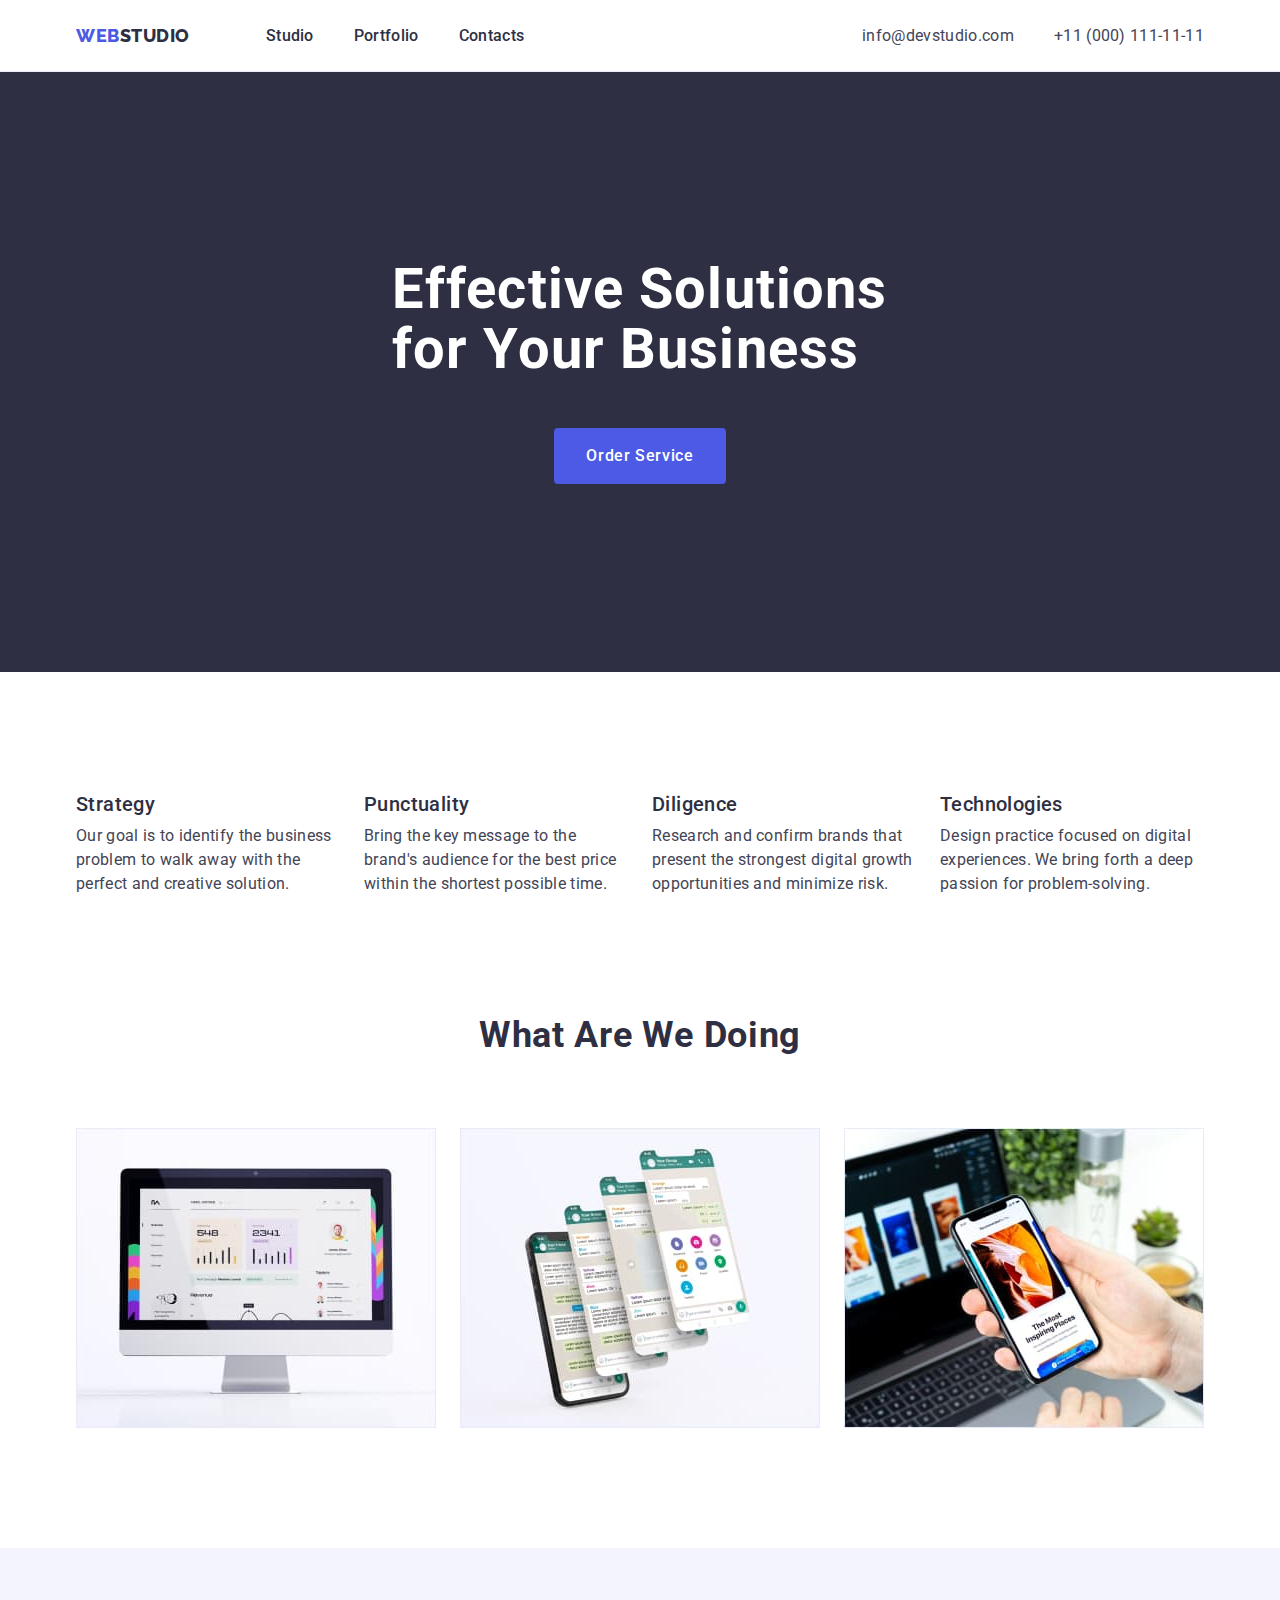
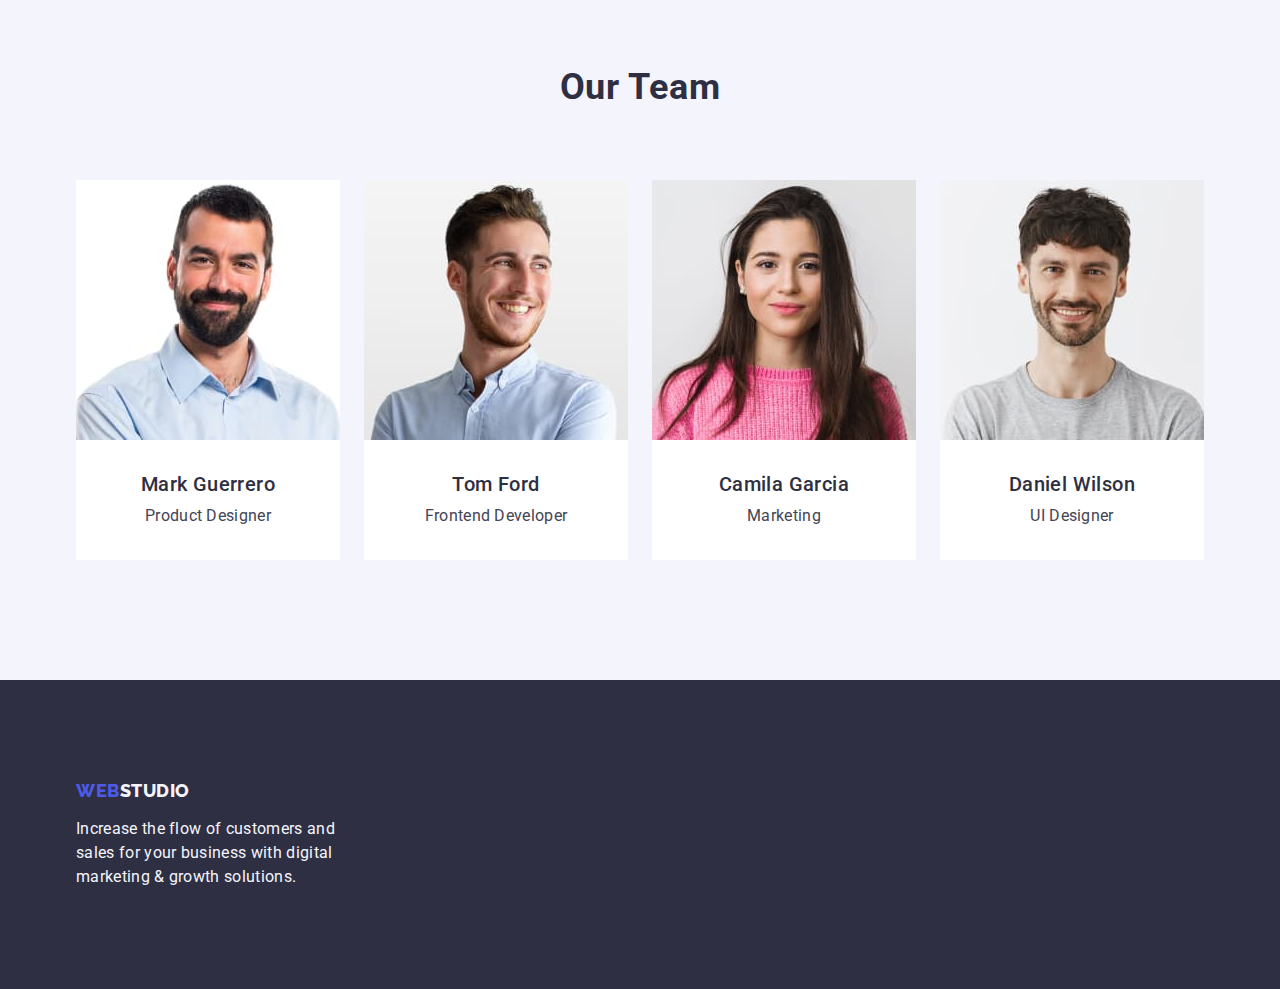
==== index.html @ edec39df "Initial commit" ====
<!DOCTYPE html>
<html lang="en">
  <head>
    <meta charset="UTF-8" />
    <meta http-equiv="X-UA-Compatible" content="IE=edge" />
    <meta name="viewport" content="width=device-width, initial-scale=1.0" />
    <title>Studio</title>
    <link rel="preconnect" href="https://fonts.googleapis.com" />
    <link rel="preconnect" href="https://fonts.gstatic.com" crossorigin />
    <link
      href="https://fonts.googleapis.com/css2?family=Raleway:wght@800&family=Roboto:wght@400;500;700;900&display=swap"
      rel="stylesheet"
    />
    <link
      rel="stylesheet"
      href="https://cdn.jsdelivr.net/npm/modern-normalize@1.1.0/modern-normalize.min.css"
    />
    <link rel="stylesheet" href="./css/styles.css" />
  </head>
  <body>
    <!-- Header-->
    <header class="page-header">
      <div class="container page-header-container">
        <nav class="page-nav">
          <a class="logo-header link" href="./index.html"
            >Web<span class="accent-logo-header">Studio</span></a
          >
          <ul class="menu list">
            <li class="menu-item">
              <a class="menu-link link" href="./index.html">Studio</a>
            </li>
            <li class="menu-item">
              <a class="menu-link link" href="./portfolio.html">Portfolio</a>
            </li>
            <li class="menu-item">
              <a class="menu-link link" href="">Contacts</a>
            </li>
          </ul>
        </nav>
        <address class="contact-us list">
          <ul class="address-list list">
            <li>
              <a class="contact-us-link link" href="mailto:info@devstudio.com">
                info@devstudio.com</a
              >
            </li>
            <li>
              <a class="contact-us-link link" href="tel:+110001111111">
                +11 (000) 111-11-11</a
              >
            </li>
          </ul>
        </address>
      </div>
    </header>
    <main>
      <!--Hero-->
      <section class="hero">
        <div class="container hero-content">
          <h1 class="hero-title">Effective Solutions for Your Business</h1>
          <button class="button-primary" type="button">Order Service</button>
        </div>
      </section>
      <!--Features-->
      <section class="section">
        <div class="container">
          <h2 class="visually-hidden">Features</h2>
          <ul class="features-list list">
            <li class="feature-content">
              <h3 class="subtitle">Strategy</h3>
              <p class="section-description">
                Our goal is to identify the business problem to walk away with
                the perfect and creative solution.
              </p>
            </li>
            <li class="feature-content">
              <h3 class="subtitle">Punctuality</h3>
              <p class="section-description">
                Bring the key message to the brand's audience for the best price
                within the shortest possible time.
              </p>
            </li>
            <li class="feature-content">
              <h3 class="subtitle">Diligence</h3>
              <p class="section-description">
                Research and confirm brands that present the strongest digital
                growth opportunities and minimize risk.
              </p>
            </li>
            <li class="feature-content">
              <h3 class="subtitle">Technologies</h3>
              <p class="section-description">
                Design practice focused on digital experiences. We bring forth a
                deep passion for problem-solving.
              </p>
            </li>
          </ul>
        </div>
      </section>
      <!--What are we doing-->
      <section class="section work">
        <div class="container">
          <h2 class="section-title">What are we doing</h2>
          <ul class="examples-content list">
            <li class="pictures">
              <img
                src="./images/img1.jpg"
                alt="personal computer"
                width="360"
              />
            </li>
            <li class="pictures">
              <img src="./images/img2.jpg" alt="mobile phone" width="360" />
            </li>
            <li class="pictures">
              <img
                src="./images/img3.jpg"
                alt="mobile and laptop"
                width="360"
              />
            </li>
          </ul>
        </div>
      </section>
      <!--Our team-->
      <section class="our-team section">
        <div class="container">
          <h2 class="section-title">Our Team</h2>
          <ul class="employees list">
            <li class="content">
              <img
                src="./images/mark-guerrero.jpg"
                alt="Mark Guerrero"
                width="264"
              />
              <div class="employees-wrapper">
                <h3 class="subtitle name-surname">Mark Guerrero</h3>
                <p class="section-description position">Product Designer</p>
              </div>
            </li>

            <li class="content">
              <img src="./images/tom-ford.jpg" alt="Tom Ford" width="264" />
              <div class="employees-wrapper">
                <h3 class="subtitle name-surname">Tom Ford</h3>
                <p class="section-description position">Frontend Developer</p>
              </div>
            </li>

            <li class="content">
              <img
                src="./images/camila-garcia.jpg"
                alt="Camila Garciao"
                width="264"
              />
              <div class="employees-wrapper">
                <h3 class="subtitle name-surname">Camila Garcia</h3>
                <p class="section-description position">Marketing</p>
              </div>
            </li>

            <li class="content">
              <img
                src="./images/daniel-wilson.jpg"
                alt="Daniel Wilson"
                width="264"
              />
              <div class="employees-wrapper">
                <h3 class="subtitle name-surname">Daniel Wilson</h3>
                <p class="section-description position">UI Designer</p>
              </div>
            </li>
          </ul>
        </div>
      </section>
    </main>

    <!--Footer-->
    <footer class="footer">
      <div class="container">
        <a class="logo-footer link" href="./index.html"
          >Web<span class="accent-logo-footer">Studio</span></a
        >
        <p class="footer-description">
          Increase the flow of customers and sales for your business with
          digital marketing & growth solutions.
        </p>
      </div>
    </footer>
  </body>
</html>
---- css/styles.css ----
:root {
  --primary-font: 'Roboto', sans-serif;
  --secondary-font: 'Raleway', sans-serif;
  --accent-color: #404bbf;

  --primary-text-color: #434455;
  --secondary-text-color: #2e2f42;
  --primary-white-color: #ffffff;
  --secondary-accent-color: #4d5ae5;
  --background-color: #f4f4fd;
  --border-color: #e7e9fc;
}
h1,
h2,
h3,
h4,
p {
  margin-top: 0;
  margin-bottom: 0;
}

ul,
ol {
  margin-top: 0;
  margin-bottom: 0;
  padding-left: 0;
}

img {
  display: block;
  max-width: 100%;
}

button {
  cursor: pointer;
}
.list {
  list-style: none;
}
.link {
  text-decoration: none;
}

body {
  font-family: var(--primary-font);
  font-size: 16px;
  color: var(--primary-text-color);
  background-color: var(--primary-white-color);
}

.section {
  padding-top: 120px;
  padding-bottom: 120px;
}

.container {
  width: 1158px;
  margin-left: auto;
  margin-right: auto;
  padding-left: 15px;
  padding-right: 15px;
}

.visually-hidden {
  position: absolute;
  width: 1px;
  height: 1px;
  margin: -1px;
  border: 0;
  padding: 0;

  white-space: nowrap;
  clip-path: inset(100%);
  clip: rect(0 0 0 0);
  overflow: hidden;
}

/*-------------------- COMPONENTS--------------- */
.subtitle {
  margin-bottom: 8px;
  font-weight: 500;
  font-size: 20px;
  line-height: 1.2;

  letter-spacing: 0.02em;
  color: var(--secondary-text-color);
}

.section-description {
  line-height: 1.5;

  letter-spacing: 0.02em;
}

.button-primary {
  display: block;
  margin: auto;

  padding-top: 16px;
  padding-bottom: 16px;
  padding-left: 32px;
  padding-right: 32px;
  border-radius: 4px;
  min-width: 169px;
  height: 56px;
  font-family: inherit;
  font-size: 16px;
  font-weight: 500;
  line-height: 1.5;
  border: none;

  letter-spacing: 0.04em;

  color: var(--primary-white-color);
  background: var(--secondary-accent-color);
}
.button-primary:hover,
.button-primary:focus {
  background-color: var(--accent-color);
}
.button-secondary {
  padding-top: 12px;
  padding-bottom: 12px;
  padding-left: 24px;
  padding-right: 24px;
  border: 1px solid var(--border-color);
  border-radius: 4px;
  font-family: inherit;
  font-size: 16px;
  font-weight: 500;
  line-height: 1.5;

  display: flex;
  align-items: center;
  text-align: center;
  letter-spacing: 0.04em;

  color: var(--secondary-accent-color);
  background: var(--background-color);
}
.button-secondary:hover,
.button-secondary:focus {
  color: var(--primary-white-color);
  background-color: var(--accent-color);
  border: 1px solid transparent;
}

.content {
  background-color: var(--primary-white-color);
}

/*-------------------- /COMPONENTS--------------- */
/*------------------ HEADER--------------- */
.page-header {
  padding-top: 23.5px;
  padding-bottom: 23.5px;
  border-bottom: 1px solid var(--border-color);
}

.page-header-container {
  display: flex;
  align-items: center;
}
.page-nav {
  display: flex;
  align-items: center;
  margin-right: auto;
}
.menu {
  display: flex;
  align-items: center;
}
.menu-item:not(:last-child) {
  margin-right: 40px;
}

.menu-link {
  padding: 24px 0;
  font-weight: 500;
  line-height: 1.5;
  letter-spacing: 0.02em;

  color: var(--secondary-text-color);
}

.menu-link:hover,
.menu-link:focus {
  color: var(--accent-color);
}

.logo-header {
  margin-right: 76px;
  font-family: var(--secondary-font);
  font-weight: 800;
  font-size: 18px;
  line-height: 1.17;

  display: flex;
  align-items: center;
  letter-spacing: 0.03em;
  text-transform: uppercase;

  color: var(--secondary-accent-color);
}

.accent-logo-header {
  color: var(--secondary-text-color);
}

.address-list {
  display: flex;
  align-items: center;
  gap: 40px;
}
.contact-us {
  font-style: normal;
}

.contact-us-link {
  line-height: 1.5;
  letter-spacing: 0.02em;
  color: var(--primary-text-color);
}

.contact-us-link:hover,
.contact-us-link:focus {
  color: var(--accent-color);
}

/*------------------ /HEADER--------------- */

/*-------------------- HERO--------------- */

.hero {
  padding-top: 188px;
  padding-bottom: 188px;
  background-color: var(--secondary-text-color);
}

.hero-title {
  margin: 0 auto 48px;
  max-width: 496px;
  font-weight: 700;
  font-size: 56px;
  line-height: 1.07;

  letter-spacing: 0.02em;

  color: var(--primary-white-color);
}

/*-------------------- /HERO--------------- */
/*-------------------- FEATURES--------------- */

.features-list {
  display: flex;
  gap: 24px;
}
.feature-content {
  flex-basis: calc((100% - 72px) / 4);
}

/*-------------------- /FEATURES--------------- */

/*-------------------- WHAT ARE WE DOING--------------- */

.work {
  padding-top: 0;
}

.section-title {
  font-weight: 700;
  font-size: 36px;
  line-height: 1.11;

  text-align: center;
  letter-spacing: 0.02em;
  text-transform: capitalize;
  margin-bottom: 72px;

  color: var(--secondary-text-color);
}
.examples-content {
  display: flex;
  gap: 24px;
}
.pictures {
  flex-basis: calc((100% - 48px) / 3);
}

/*-------------------- /WHAT ARE WE DOING--------------- */

/*-------------------- OUR TEAM--------------- */

.our-team {
  background-color: var(--background-color);
}
.employees {
  display: flex;
  flex-wrap: wrap;
  gap: 24px;
  justify-content: center;
}
.content {
  flex-basis: calc((100% - 72px) / 4);
}
.employees-wrapper {
  padding-top: 32px;
  padding-bottom: 32px;
  padding-left: 16px;
  padding-right: 16px;
  border-radius: 0px 0px 4px 4px;
}
.name-surname {
  text-align: center;
}
.position {
  text-align: center;
}
/*-------------------- /OUR TEAM--------------- */

/*-------------------- OUR JOBS--------------- */
.section-portfolio {
  padding-top: 96px;
  padding-bottom: 120px;
}

.top-line-buttons {
  display: flex;
  flex-direction: row;
  margin-bottom: 72px;
  justify-content: center;
  gap: 24px;
}

.our-jobs {
  display: flex;
  flex-wrap: wrap;
  column-gap: 24px;
  row-gap: 48px;
}

.our-jobs-content {
  flex-basis: calc((100% - 48px) / 3);
}

.our-jobs-wrapper {
  border: 1px solid var(--border-color);
  border-top: none;
  padding-top: 32px;
  padding-bottom: 32px;
  padding-left: 16px;
  padding-right: 16px;
}

/*-------------------- /OUR JOBS--------------- */

/*-------------------- FOOTER--------------- */

.footer {
  padding-top: 100px;
  padding-bottom: 100px;

  background-color: var(--secondary-text-color);
}

.logo-footer {
  display: inline-block;
  margin-bottom: 16px;
  font-family: var(--secondary-font);
  font-style: normal;
  font-weight: 800;
  font-size: 18px;
  line-height: 1.17;

  align-items: center;
  letter-spacing: 0.03em;
  text-transform: uppercase;

  color: var(--secondary-accent-color);
}
.footer-description {
  width: 264px;
  line-height: 1.5;

  letter-spacing: 0.02em;

  color: var(--background-color);
}
.accent-logo-footer {
  color: var(--background-color);
}
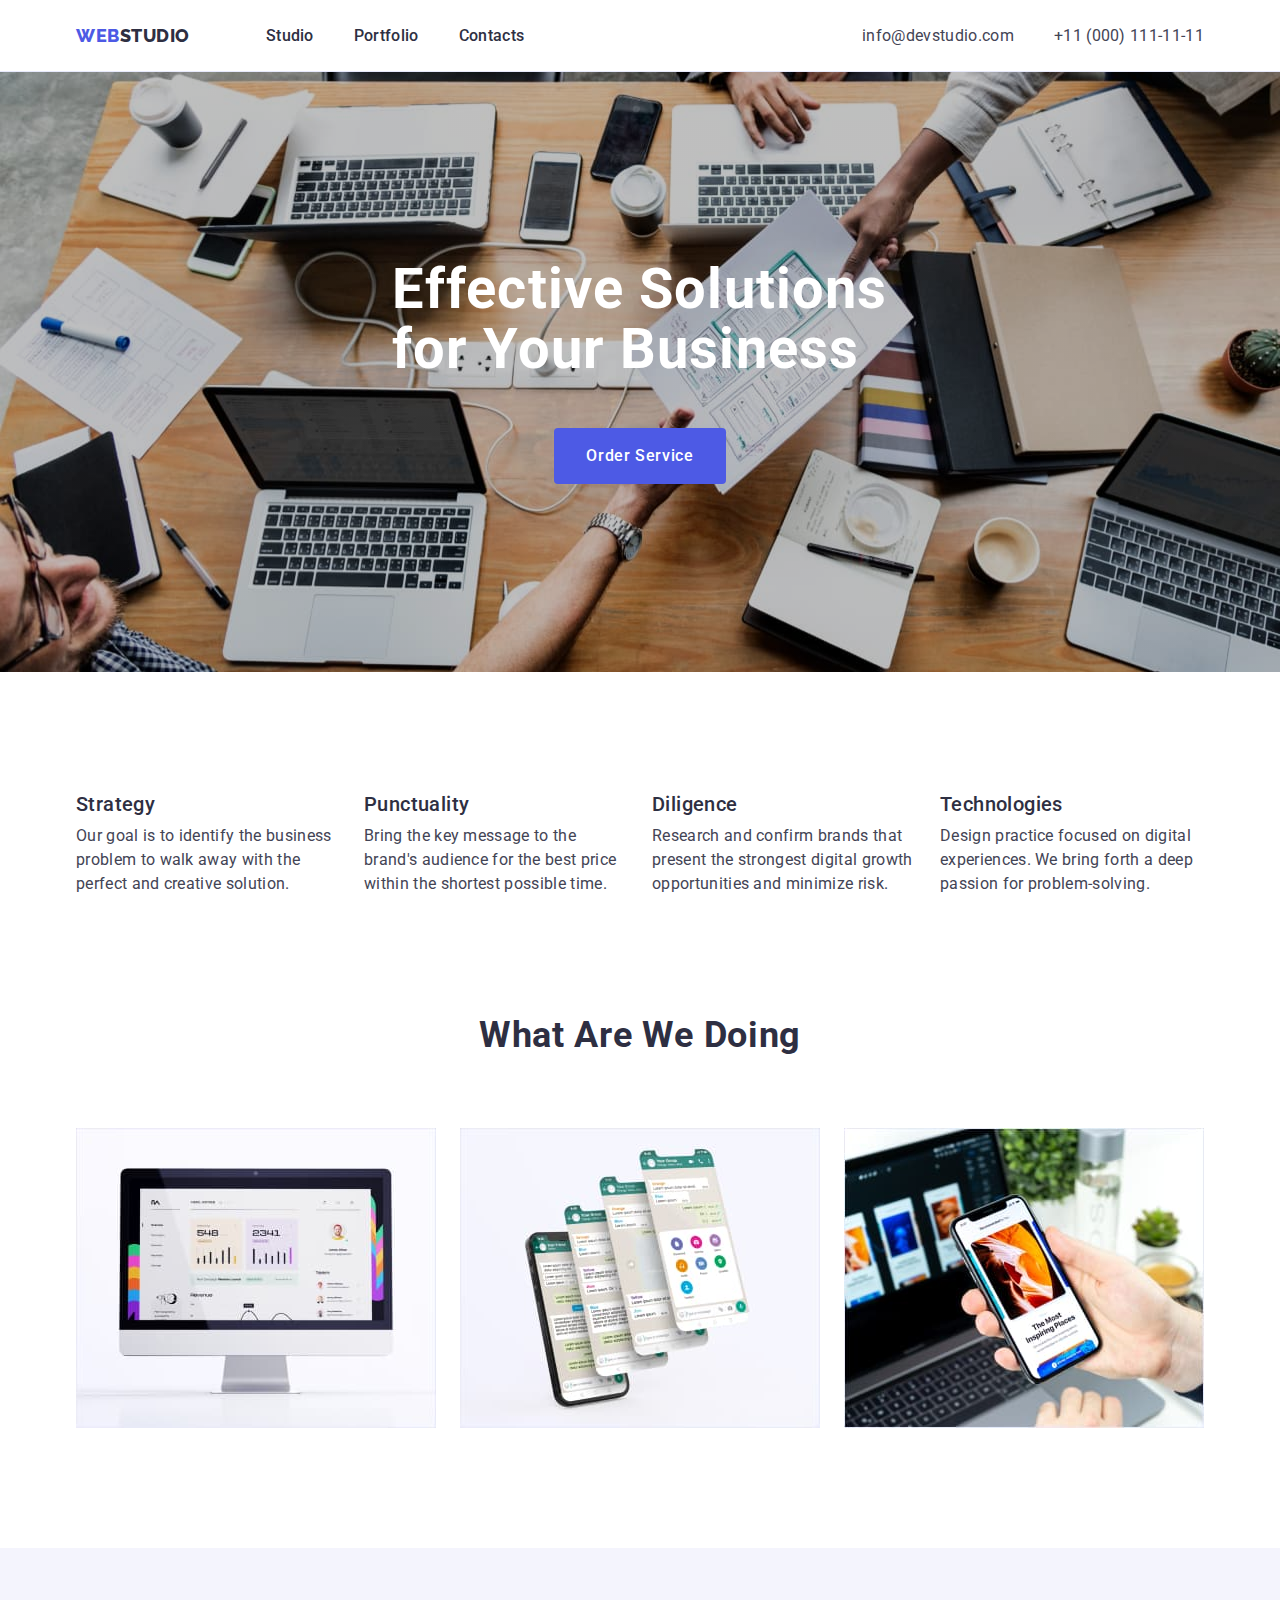
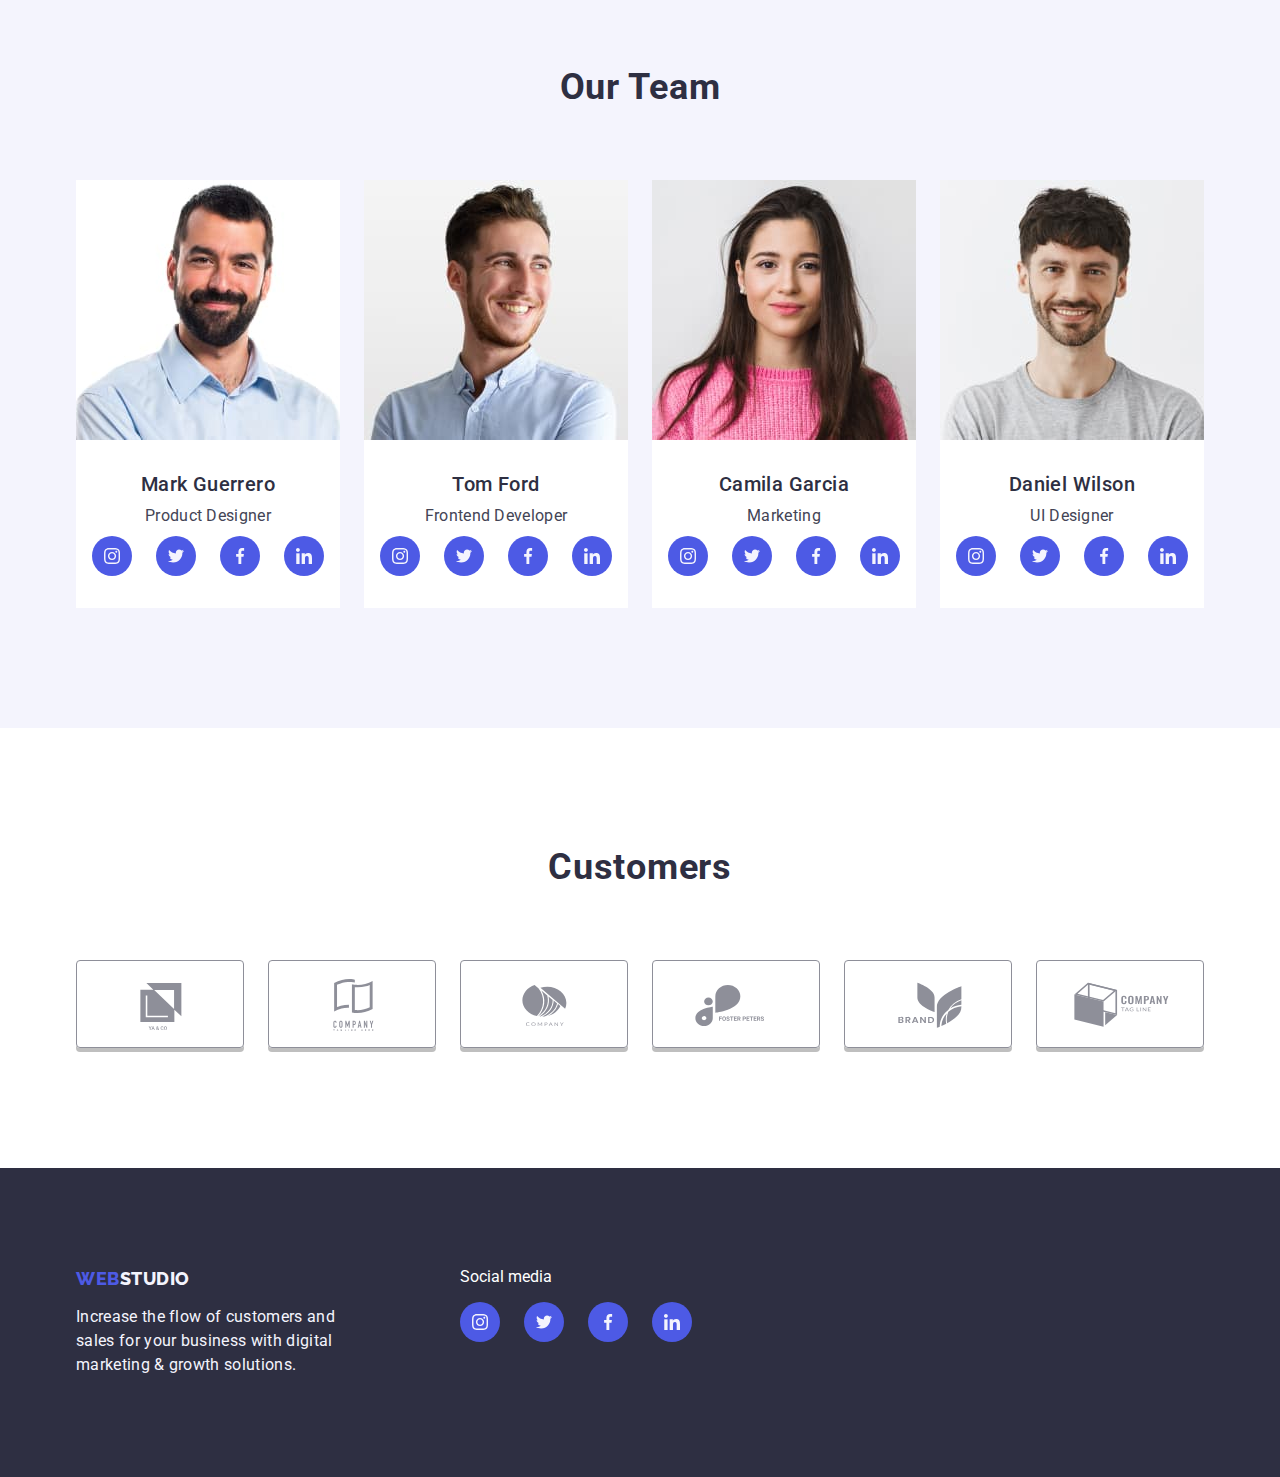
==== commit 1f1c2884: "update" ====
--- a/index.html
+++ b/index.html
@@ -136,6 +136,36 @@
               <div class="employees-wrapper">
                 <h3 class="subtitle name-surname">Mark Guerrero</h3>
                 <p class="section-description position">Product Designer</p>
+                <ul class="social-list list">
+                  <li class="social-list-item">
+                    <a href class="social-list-link"
+                      ><svg class="social-list-icon" width="16" height="20">
+                        <use href="./images/sprite.svg#icon-instagram"></use>
+                      </svg>
+                    </a>
+                  </li>
+                  <li class="social-list-item">
+                    <a href class="social-list-link"
+                      ><svg class="social-list-icon" width="16" height="20">
+                        <use href="./images/sprite.svg#icon-twitter"></use>
+                      </svg>
+                    </a>
+                  </li>
+                  <li class="social-list-item">
+                    <a href class="social-list-link"
+                      ><svg class="social-list-icon" width="16" height="20">
+                        <use href="./images/sprite.svg#icon-facebook"></use>
+                      </svg>
+                    </a>
+                  </li>
+                  <li class="social-list-item">
+                    <a href class="social-list-link"
+                      ><svg class="social-list-icon" width="16" height="20">
+                        <use href="./images/sprite.svg#icon-linkedin"></use>
+                      </svg>
+                    </a>
+                  </li>
+                </ul>
               </div>
             </li>
 
@@ -144,6 +174,36 @@
               <div class="employees-wrapper">
                 <h3 class="subtitle name-surname">Tom Ford</h3>
                 <p class="section-description position">Frontend Developer</p>
+                <ul class="social-list list">
+                  <li class="social-list-item">
+                    <a href class="social-list-link"
+                      ><svg class="social-list-icon" width="16" height="20">
+                        <use href="./images/sprite.svg#icon-instagram"></use>
+                      </svg>
+                    </a>
+                  </li>
+                  <li class="social-list-item">
+                    <a href class="social-list-link"
+                      ><svg class="social-list-icon" width="16" height="20">
+                        <use href="./images/sprite.svg#icon-twitter"></use>
+                      </svg>
+                    </a>
+                  </li>
+                  <li class="social-list-item">
+                    <a href class="social-list-link"
+                      ><svg class="social-list-icon" width="16" height="20">
+                        <use href="./images/sprite.svg#icon-facebook"></use>
+                      </svg>
+                    </a>
+                  </li>
+                  <li class="social-list-item">
+                    <a href class="social-list-link"
+                      ><svg class="social-list-icon" width="16" height="20">
+                        <use href="./images/sprite.svg#icon-linkedin"></use>
+                      </svg>
+                    </a>
+                  </li>
+                </ul>
               </div>
             </li>
 
@@ -156,6 +216,36 @@
               <div class="employees-wrapper">
                 <h3 class="subtitle name-surname">Camila Garcia</h3>
                 <p class="section-description position">Marketing</p>
+                <ul class="social-list list">
+                  <li class="social-list-item">
+                    <a href class="social-list-link"
+                      ><svg class="social-list-icon" width="16" height="20">
+                        <use href="./images/sprite.svg#icon-instagram"></use>
+                      </svg>
+                    </a>
+                  </li>
+                  <li class="social-list-item">
+                    <a href class="social-list-link"
+                      ><svg class="social-list-icon" width="16" height="20">
+                        <use href="./images/sprite.svg#icon-twitter"></use>
+                      </svg>
+                    </a>
+                  </li>
+                  <li class="social-list-item">
+                    <a href class="social-list-link"
+                      ><svg class="social-list-icon" width="16" height="20">
+                        <use href="./images/sprite.svg#icon-facebook"></use>
+                      </svg>
+                    </a>
+                  </li>
+                  <li class="social-list-item">
+                    <a href class="social-list-link"
+                      ><svg class="social-list-icon" width="16" height="20">
+                        <use href="./images/sprite.svg#icon-linkedin"></use>
+                      </svg>
+                    </a>
+                  </li>
+                </ul>
               </div>
             </li>
 
@@ -168,23 +258,139 @@
               <div class="employees-wrapper">
                 <h3 class="subtitle name-surname">Daniel Wilson</h3>
                 <p class="section-description position">UI Designer</p>
+                <ul class="social-list list">
+                  <li class="social-list-item">
+                    <a href class="social-list-link"
+                      ><svg class="social-list-icon" width="16" height="20">
+                        <use href="./images/sprite.svg#icon-instagram"></use>
+                      </svg>
+                    </a>
+                  </li>
+                  <li class="social-list-item">
+                    <a href class="social-list-link"
+                      ><svg class="social-list-icon" width="16" height="20">
+                        <use href="./images/sprite.svg#icon-twitter"></use>
+                      </svg>
+                    </a>
+                  </li>
+                  <li class="social-list-item">
+                    <a href class="social-list-link"
+                      ><svg class="social-list-icon" width="16" height="20">
+                        <use href="./images/sprite.svg#icon-facebook"></use>
+                      </svg>
+                    </a>
+                  </li>
+                  <li class="social-list-item">
+                    <a href class="social-list-link"
+                      ><svg class="social-list-icon" width="16" height="20">
+                        <use href="./images/sprite.svg#icon-linkedin"></use>
+                      </svg>
+                    </a>
+                  </li>
+                </ul>
               </div>
             </li>
           </ul>
+        </div>
+      </section>
+      <!-- Customers -->
+      <section class="section customers">
+        <div class="container">
+          <h2 class="section-title">Customers</h2>
+          <ul class="customers-list list">
+            <li class="customer-item">
+              <a href class="customer-link"
+                ><svg class="customer-icon" width="104" height="56">
+                  <use href="./images/sprite.svg#icon-Logo"></use>
+                </svg>
+              </a>
+            </li>
+            <li class="customer-item">
+              <a href class="customer-link"
+                ><svg class="customer-icon" width="104" height="56">
+                  <use href="./images/sprite.svg#icon-Logo-1"></use>
+                </svg>
+              </a>
+            </li>
+            <li class="customer-item">
+              <a href class="customer-link"
+                ><svg class="customer-icon" width="104" height="56">
+                  <use href="./images/sprite.svg#icon-Logo-2"></use>
+                </svg>
+              </a>
+            </li>
+            <li class="customer-item">
+              <a href class="customer-link"
+                ><svg class="customer-icon" width="104" height="56">
+                  <use href="./images/sprite.svg#icon-Logo-3"></use>
+                </svg>
+              </a>
+            </li>
+            <li class="customer-item">
+              <a href class="customer-link"
+                ><svg class="customer-icon" width="104" height="56">
+                  <use href="./images/sprite.svg#icon-Logo-4"></use>
+                </svg>
+              </a>
+            </li>
+            <li class="customer-item">
+              <a href class="customer-link"
+                ><svg class="customer-icon" width="104" height="56">
+                  <use href="./images/sprite.svg#icon-Logo-5"></use>
+                </svg>
+              </a>
+            </li>
+                      
         </div>
       </section>
     </main>
 
     <!--Footer-->
     <footer class="footer">
-      <div class="container">
-        <a class="logo-footer link" href="./index.html"
-          >Web<span class="accent-logo-footer">Studio</span></a
-        >
-        <p class="footer-description">
-          Increase the flow of customers and sales for your business with
-          digital marketing & growth solutions.
-        </p>
+      <div class="container footer-content">
+        <div class="logo-text">
+          <a class="logo-footer link" href="./index.html"
+            >Web<span class="accent-logo-footer">Studio</span></a
+          >
+          <p class="footer-description">
+            Increase the flow of customers and sales for your business with
+            digital marketing & growth solutions.
+          </p>
+        </div>
+
+        <div class="social-media-footer">
+          <p class="social-media-title">Social media</p>
+          <ul class="social-list list">
+            <li class="social-list-item">
+              <a href class="social-list-link"
+                ><svg class="social-list-icon" width="16" height="20">
+                  <use href="./images/sprite.svg#icon-instagram"></use>
+                </svg>
+              </a>
+            </li>
+            <li class="social-list-item">
+              <a href class="social-list-link"
+                ><svg class="social-list-icon" width="16" height="20">
+                  <use href="./images/sprite.svg#icon-twitter"></use>
+                </svg>
+              </a>
+            </li>
+            <li class="social-list-item">
+              <a href class="social-list-link"
+                ><svg class="social-list-icon" width="16" height="20">
+                  <use href="./images/sprite.svg#icon-facebook"></use>
+                </svg>
+              </a>
+            </li>
+            <li class="social-list-item">
+              <a href class="social-list-link"
+                ><svg class="social-list-icon" width="16" height="20">
+                  <use href="./images/sprite.svg#icon-linkedin"></use>
+                </svg>
+              </a>
+            </li>
+          </ul>
+        </div>
       </div>
     </footer>
   </body>
--- a/css/styles.css
+++ b/css/styles.css
@@ -8,6 +8,7 @@
   --primary-white-color: #ffffff;
   --secondary-accent-color: #4d5ae5;
   --background-color: #f4f4fd;
+  --background-color-hero: rgba(46, 47, 66, 0.7);
   --border-color: #e7e9fc;
 }
 h1,
@@ -234,7 +235,10 @@
 .hero {
   padding-top: 188px;
   padding-bottom: 188px;
-  background-color: var(--secondary-text-color);
+  background-image: linear-gradient(rgba(0, 0, 0, 0.25), rgba(0, 0, 0, 0.25)),
+    url(../images/bg.jpg);
+  background-size: cover;
+  background-color: var(--background-color-hero);
 }
 
 .hero-title {
@@ -316,8 +320,51 @@
 }
 .position {
   text-align: center;
+  margin-bottom: 8px;
+}
+.social-list {
+  display: flex;
+  justify-content: center;
+  gap: 24px;
+}
+.social-list-link {
+  display: flex;
+  justify-content: center;
+  align-items: center;
+  width: 40px;
+  height: 40px;
+  border-radius: 50%;
+  background-color: var(--secondary-accent-color);
+}
+.social-list-link:hover,
+.social-list-link:focus {
+  background-color: var(--accent-color);
+}
+
+.social-list-icon {
+  fill: var(--background-color);
 }
 /*-------------------- /OUR TEAM--------------- */
+
+/*-------------------- CUSTOMERS--------------- */
+.customers-list {
+  display: flex;
+  flex-wrap: wrap;
+  justify-content: center;
+  gap: 24px;
+}
+
+.customer-link {
+  display: flex;
+  justify-content: center;
+  align-items: center;
+  width: 168px;
+  height: 88px;
+  border-radius: 4px;
+  border: 1px solid #8e8f99;
+  box-shadow: 0px 4px rgba(0, 0, 0, 0.25);
+}
+/*-------------------- /CUSTOMERS--------------- */
 
 /*-------------------- OUR JOBS--------------- */
 .section-portfolio {
@@ -390,3 +437,17 @@
 .accent-logo-footer {
   color: var(--background-color);
 }
+
+.social-media-footer {
+  display: flex;
+  color: var(--primary-white-color);
+  flex-direction: column;
+  align-items: start;
+}
+.social-media-title {
+  margin-bottom: 16px;
+}
+.footer-content {
+  display: flex;
+  gap: 120px;
+}
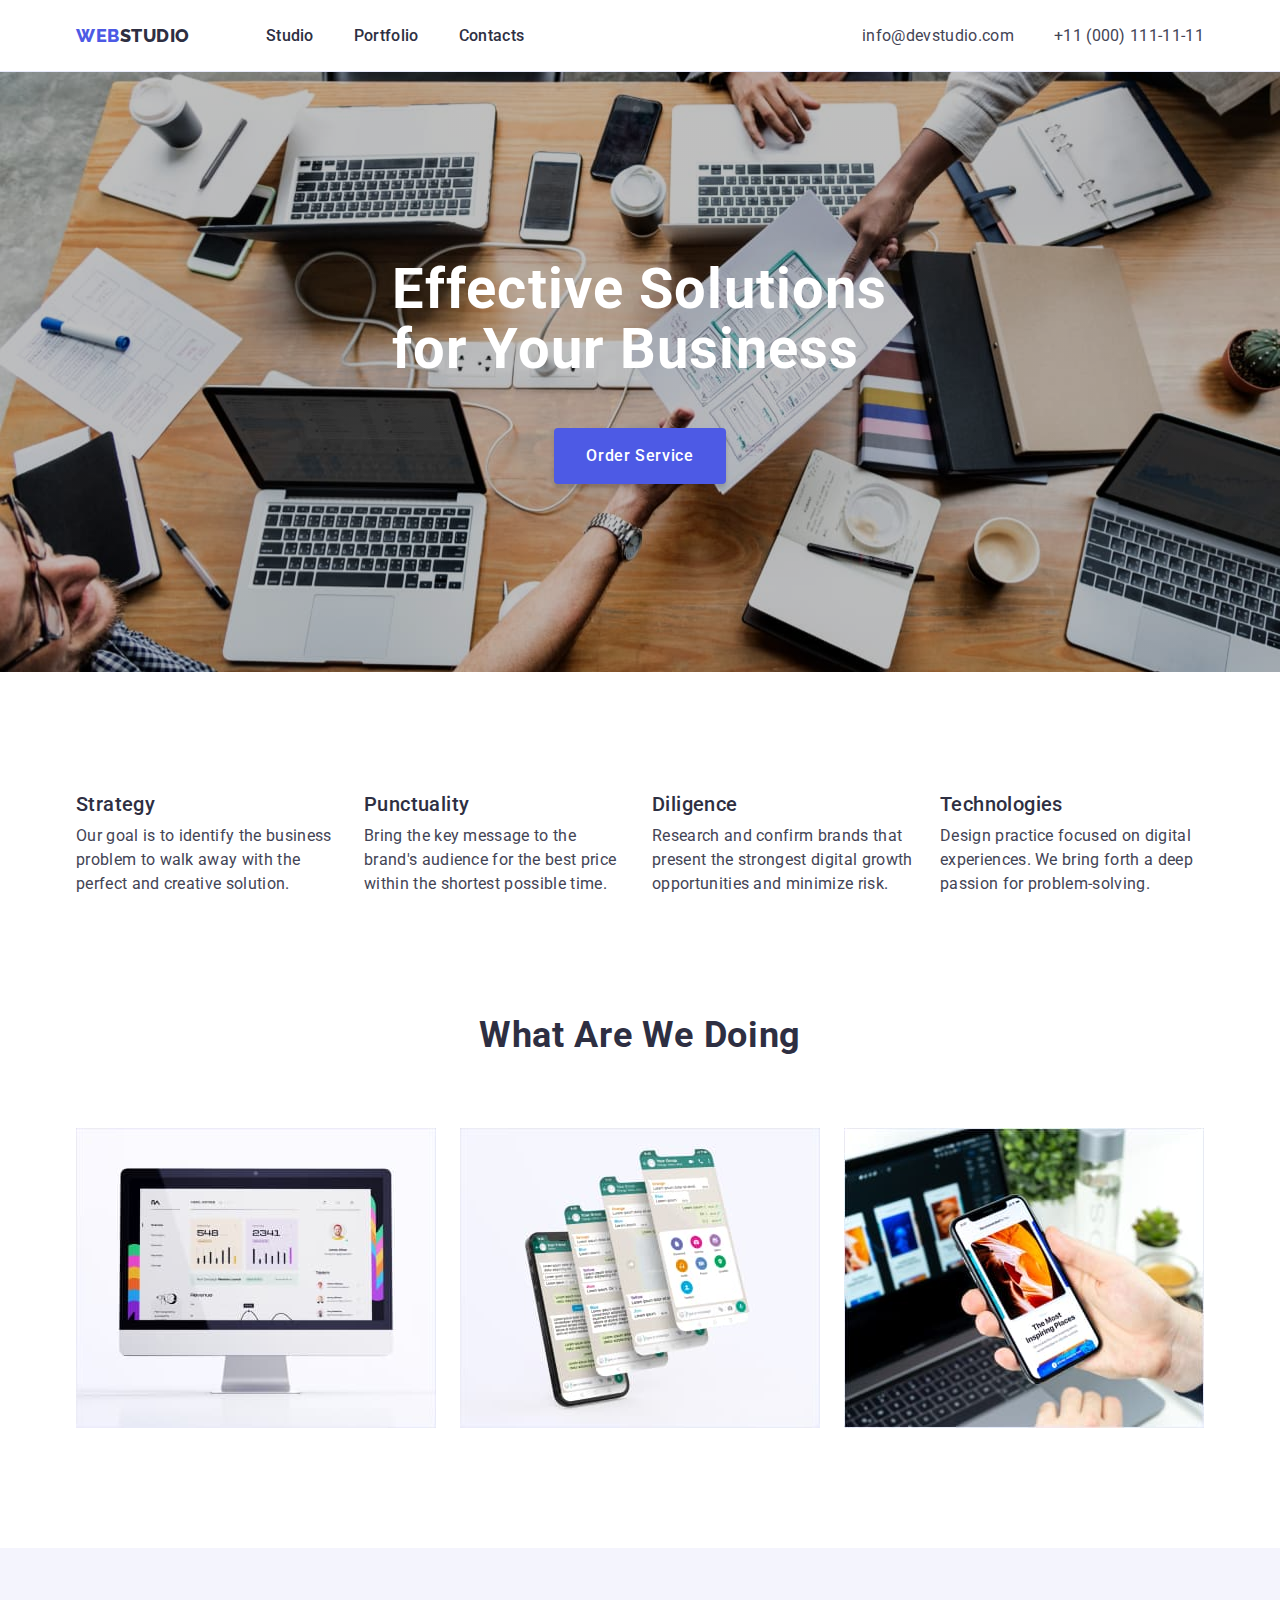
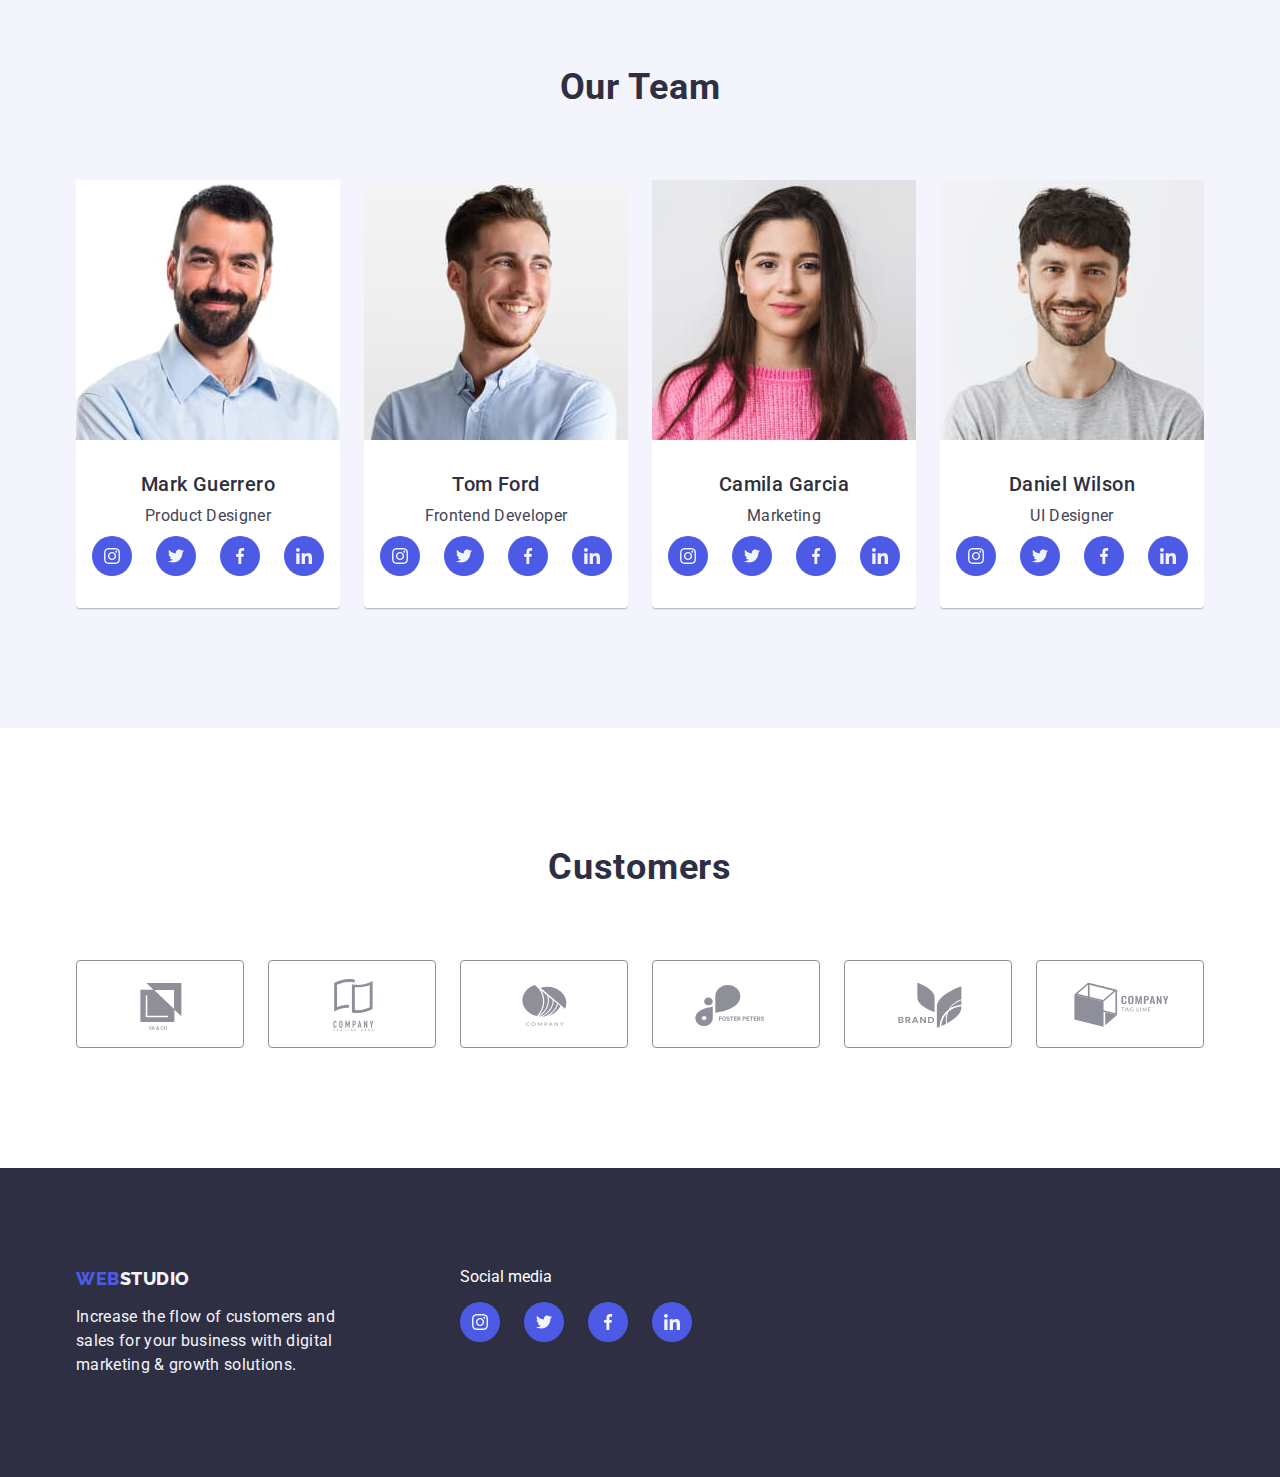
==== commit 15101c7d: "update" ====
--- a/index.html
+++ b/index.html
@@ -362,28 +362,28 @@
           <p class="social-media-title">Social media</p>
           <ul class="social-list list">
             <li class="social-list-item">
-              <a href class="social-list-link"
+              <a href class="social-list-link footer-accent"
                 ><svg class="social-list-icon" width="16" height="20">
                   <use href="./images/sprite.svg#icon-instagram"></use>
                 </svg>
               </a>
             </li>
             <li class="social-list-item">
-              <a href class="social-list-link"
+              <a href class="social-list-link footer-accent"
                 ><svg class="social-list-icon" width="16" height="20">
                   <use href="./images/sprite.svg#icon-twitter"></use>
                 </svg>
               </a>
             </li>
             <li class="social-list-item">
-              <a href class="social-list-link"
+              <a href class="social-list-link footer-accent"
                 ><svg class="social-list-icon" width="16" height="20">
                   <use href="./images/sprite.svg#icon-facebook"></use>
                 </svg>
               </a>
             </li>
             <li class="social-list-item">
-              <a href class="social-list-link"
+              <a href class="social-list-link footer-accent"
                 ><svg class="social-list-icon" width="16" height="20">
                   <use href="./images/sprite.svg#icon-linkedin"></use>
                 </svg>
--- a/css/styles.css
+++ b/css/styles.css
@@ -10,6 +10,7 @@
   --background-color: #f4f4fd;
   --background-color-hero: rgba(46, 47, 66, 0.7);
   --border-color: #e7e9fc;
+  --accent-green-color: #31d0aa;
 }
 h1,
 h2,
@@ -114,6 +115,7 @@
 
   color: var(--primary-white-color);
   background: var(--secondary-accent-color);
+  box-shadow: 0px 4px 4px rgba(0, 0, 0, 0.15);
 }
 .button-primary:hover,
 .button-primary:focus {
@@ -314,6 +316,8 @@
   padding-left: 16px;
   padding-right: 16px;
   border-radius: 0px 0px 4px 4px;
+  box-shadow: 0px 2px rgba(46, 47, 66, 0.08), 0px 1px rgba(46, 47, 66, 0.16),
+    0px 1px rgba(46, 47, 66, 0.08);
 }
 .name-surname {
   text-align: center;
@@ -362,7 +366,12 @@
   height: 88px;
   border-radius: 4px;
   border: 1px solid #8e8f99;
-  box-shadow: 0px 4px rgba(0, 0, 0, 0.25);
+}
+
+.customer-link:hover,
+.customer-link:focus {
+  border: 1px solid var(--accent-color);
+  box-shadow: none;
 }
 /*-------------------- /CUSTOMERS--------------- */
 
@@ -451,3 +460,8 @@
   display: flex;
   gap: 120px;
 }
+
+.footer-accent:hover,
+.footer-accent:focus {
+  background-color: var(--accent-green-color);
+}
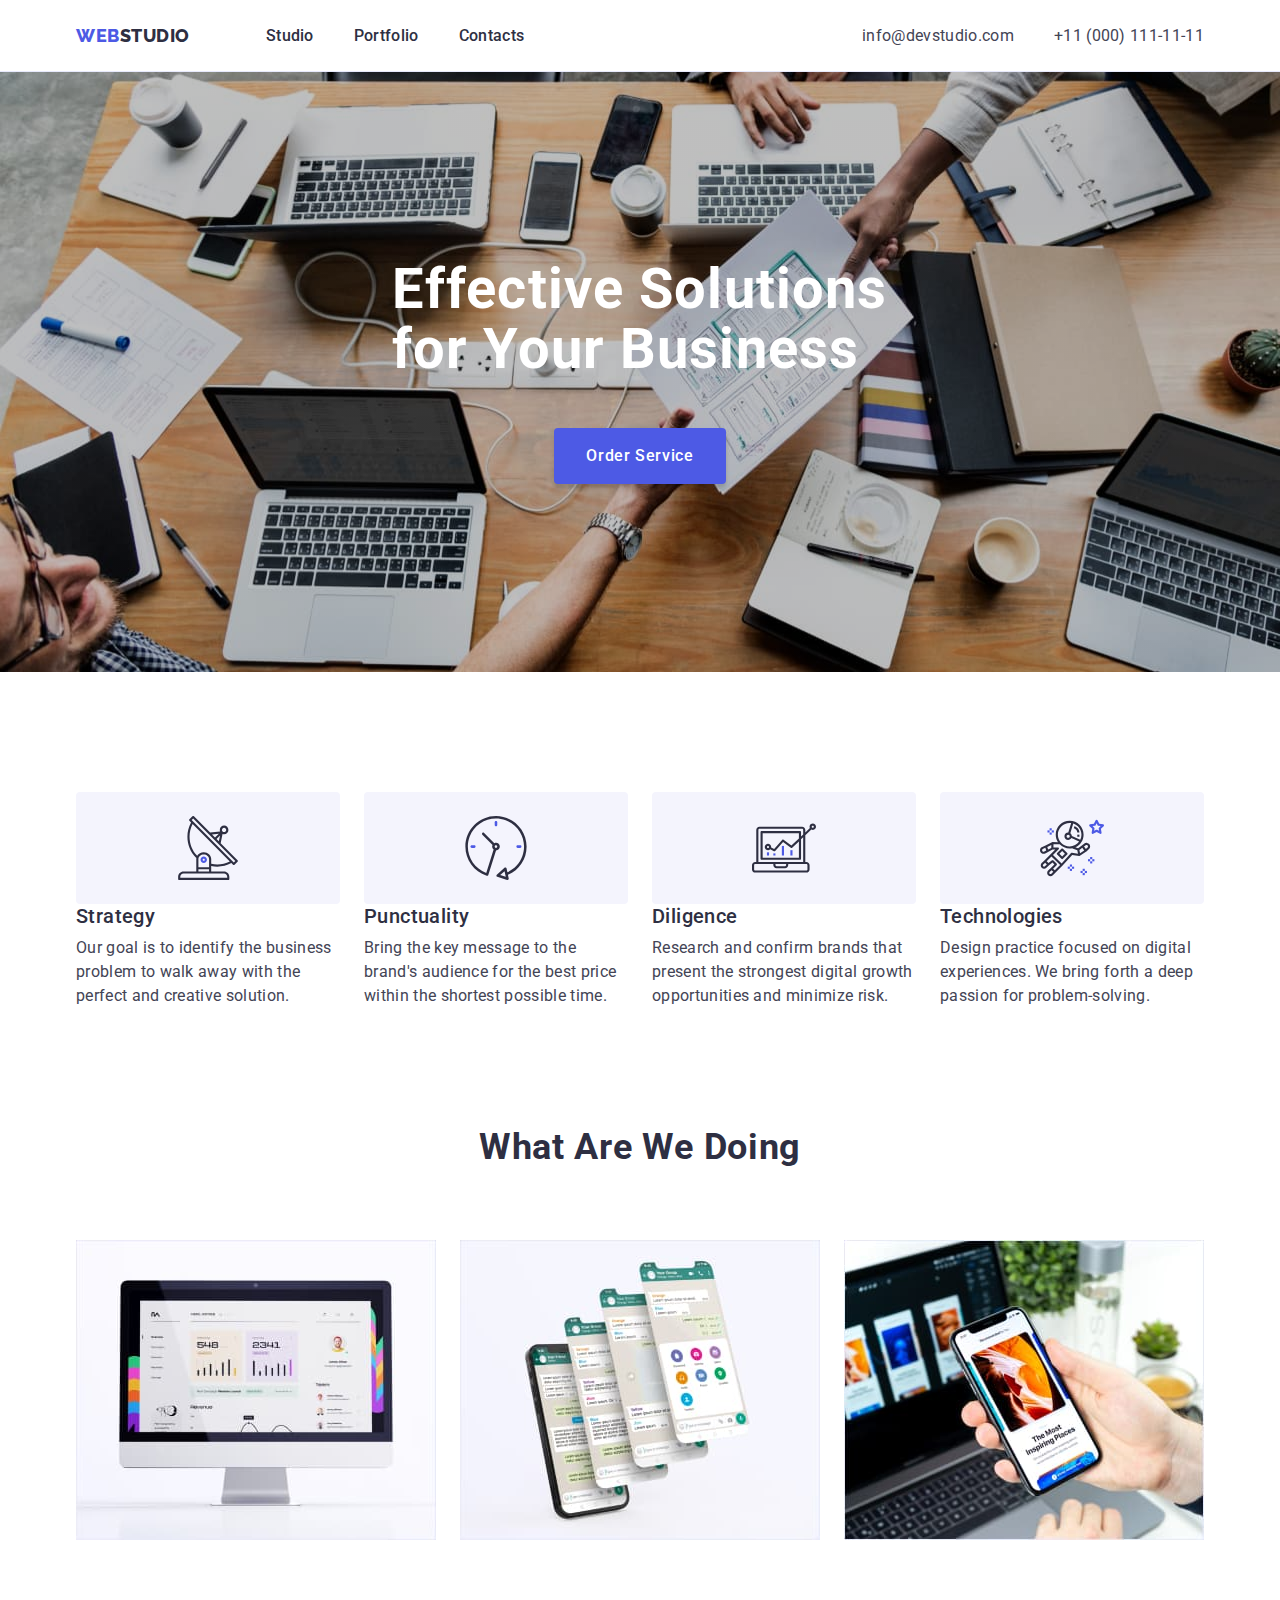
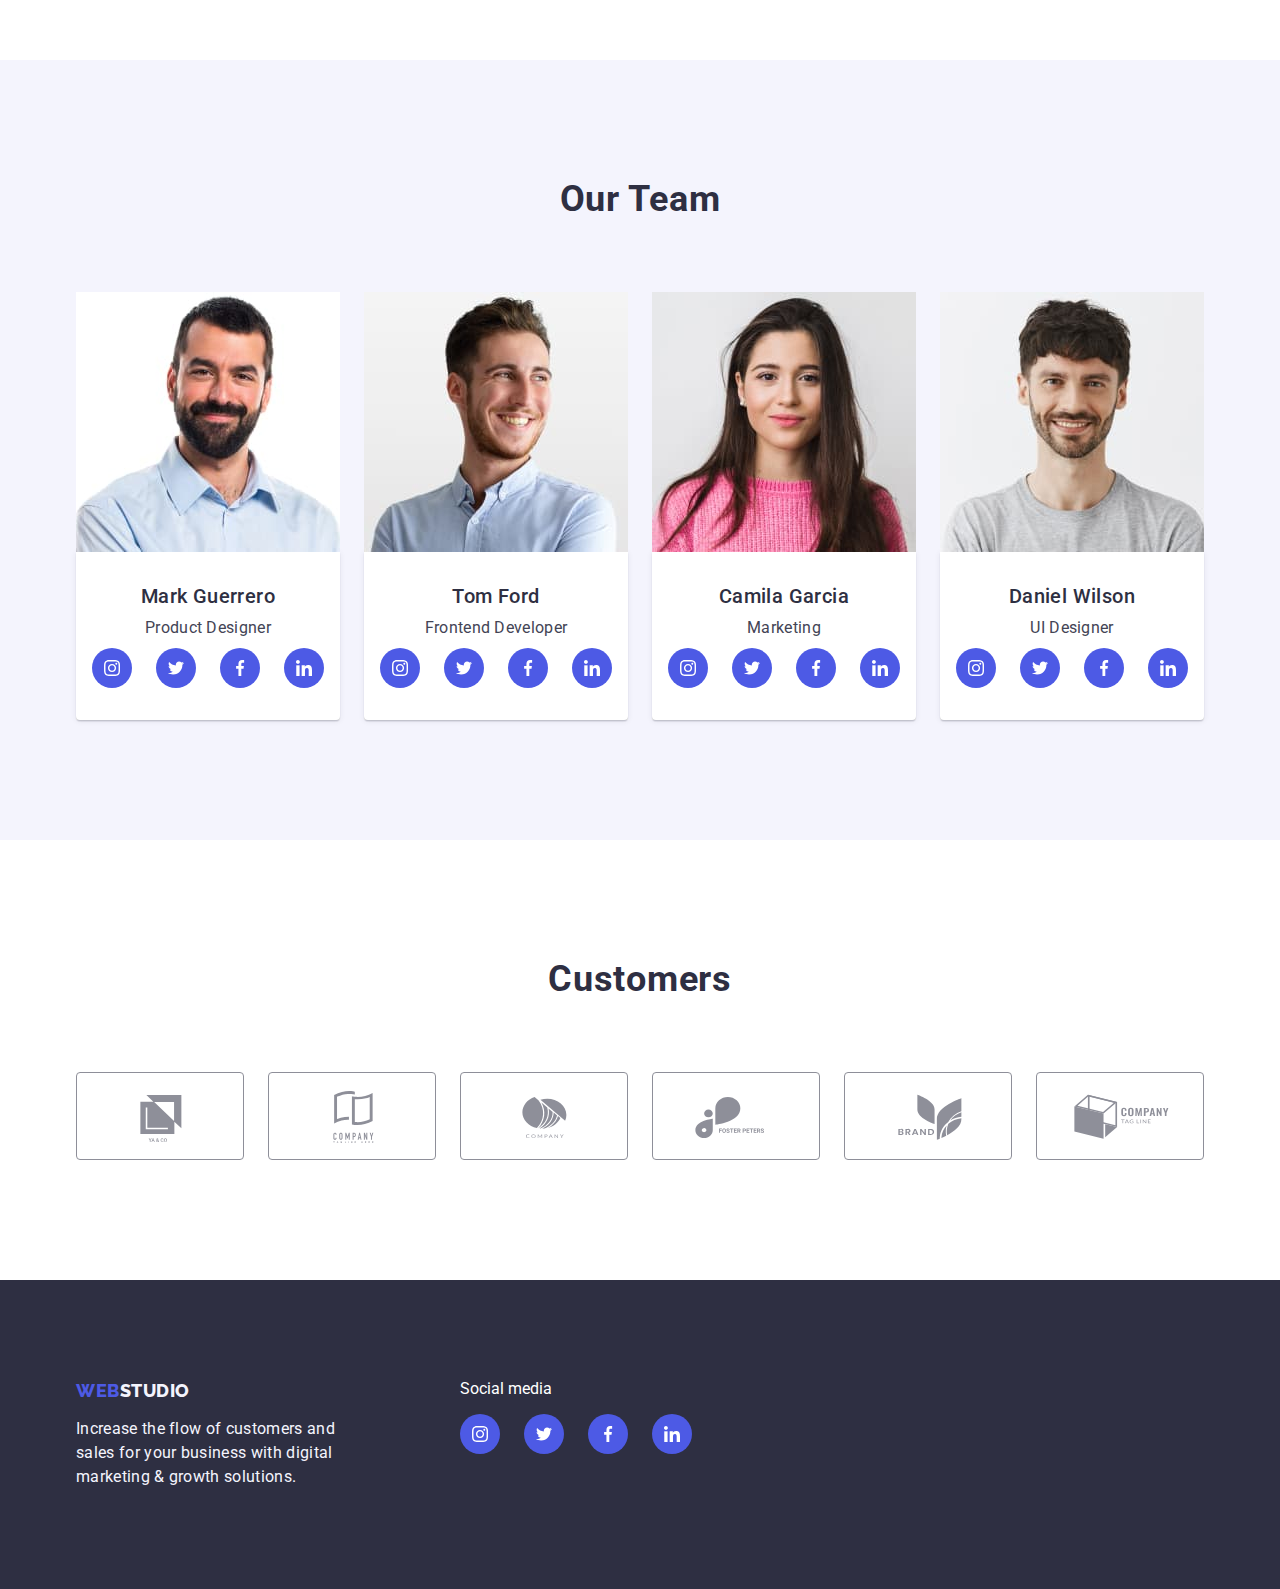
==== commit 24f6c3ef: "update" ====
--- a/index.html
+++ b/index.html
@@ -67,28 +67,49 @@
           <h2 class="visually-hidden">Features</h2>
           <ul class="features-list list">
             <li class="feature-content">
-              <h3 class="subtitle">Strategy</h3>
+              <a href class="feature-list-icon">
+                <svg class="feature-icon" width="64" height="64">
+                  <use href="./images/sprite.svg#icon-antenna"></use>
+                </svg>
+              </a>
+
+              <h3 class="subtitle feature">Strategy</h3>
               <p class="section-description">
                 Our goal is to identify the business problem to walk away with
                 the perfect and creative solution.
               </p>
             </li>
             <li class="feature-content">
-              <h3 class="subtitle">Punctuality</h3>
+              <a href class="feature-list-icon">
+                <svg class="feature-icon" width="64" height="64">
+                  <use href="./images/sprite.svg#icon-clock"></use>
+                </svg>
+              </a>
+              <h3 class="subtitle feature">Punctuality</h3>
               <p class="section-description">
                 Bring the key message to the brand's audience for the best price
                 within the shortest possible time.
               </p>
             </li>
             <li class="feature-content">
-              <h3 class="subtitle">Diligence</h3>
+              <a href class="feature-list-icon">
+                <svg class="feature-icon" width="64" height="64">
+                  <use href="./images/sprite.svg#icon-diagram"></use>
+                </svg>
+              </a>
+              <h3 class="subtitle feature">Diligence</h3>
               <p class="section-description">
                 Research and confirm brands that present the strongest digital
                 growth opportunities and minimize risk.
               </p>
             </li>
             <li class="feature-content">
-              <h3 class="subtitle">Technologies</h3>
+              <a href class="feature-list-icon">
+                <svg class="feature-icon" width="64" height="64">
+                  <use href="./images/sprite.svg#icon-astronaut"></use>
+                </svg>
+              </a>
+              <h3 class="subtitle feature">Technologies</h3>
               <p class="section-description">
                 Design practice focused on digital experiences. We bring forth a
                 deep passion for problem-solving.
@@ -340,7 +361,7 @@
                 </svg>
               </a>
             </li>
-                      
+          </ul>
         </div>
       </section>
     </main>
--- a/css/styles.css
+++ b/css/styles.css
@@ -190,6 +190,15 @@
 .menu-link:focus {
   color: var(--accent-color);
 }
+/* .menu-link::after
+ {
+  display: flex;
+  width: 66px;
+  height: 4px;
+  border-radius: 4px;
+  background-color: var(--accent-color);
+  content: '';
+} */
 
 .logo-header {
   margin-right: 76px;
@@ -265,6 +274,16 @@
 .feature-content {
   flex-basis: calc((100% - 72px) / 4);
 }
+.feature-list-icon {
+  display: flex;
+  justify-content: center;
+  align-items: center;
+  width: 264px;
+  height: 112px;
+  border-radius: 4px;
+  background-color: var(--background-color);
+  cursor: auto;
+}
 
 /*-------------------- /FEATURES--------------- */
 
@@ -316,8 +335,8 @@
   padding-left: 16px;
   padding-right: 16px;
   border-radius: 0px 0px 4px 4px;
-  box-shadow: 0px 2px rgba(46, 47, 66, 0.08), 0px 1px rgba(46, 47, 66, 0.16),
-    0px 1px rgba(46, 47, 66, 0.08);
+  box-shadow: 0px 2px 1px rgba(46, 47, 66, 0.08),
+    0px 1px 1px rgba(46, 47, 66, 0.16), 0px 1px 6px rgba(46, 47, 66, 0.08);
 }
 .name-surname {
   text-align: center;
@@ -346,7 +365,7 @@
 }
 
 .social-list-icon {
-  fill: var(--background-color);
+  fill: var(--primary-white-color);
 }
 /*-------------------- /OUR TEAM--------------- */
 
@@ -372,6 +391,15 @@
 .customer-link:focus {
   border: 1px solid var(--accent-color);
   box-shadow: none;
+}
+
+.customer-icon {
+  fill: #8e8f99;
+}
+
+.customer-link:hover .customer-icon,
+.customer-link:hover .customer-icon {
+  fill: var(--accent-color);
 }
 /*-------------------- /CUSTOMERS--------------- */
 
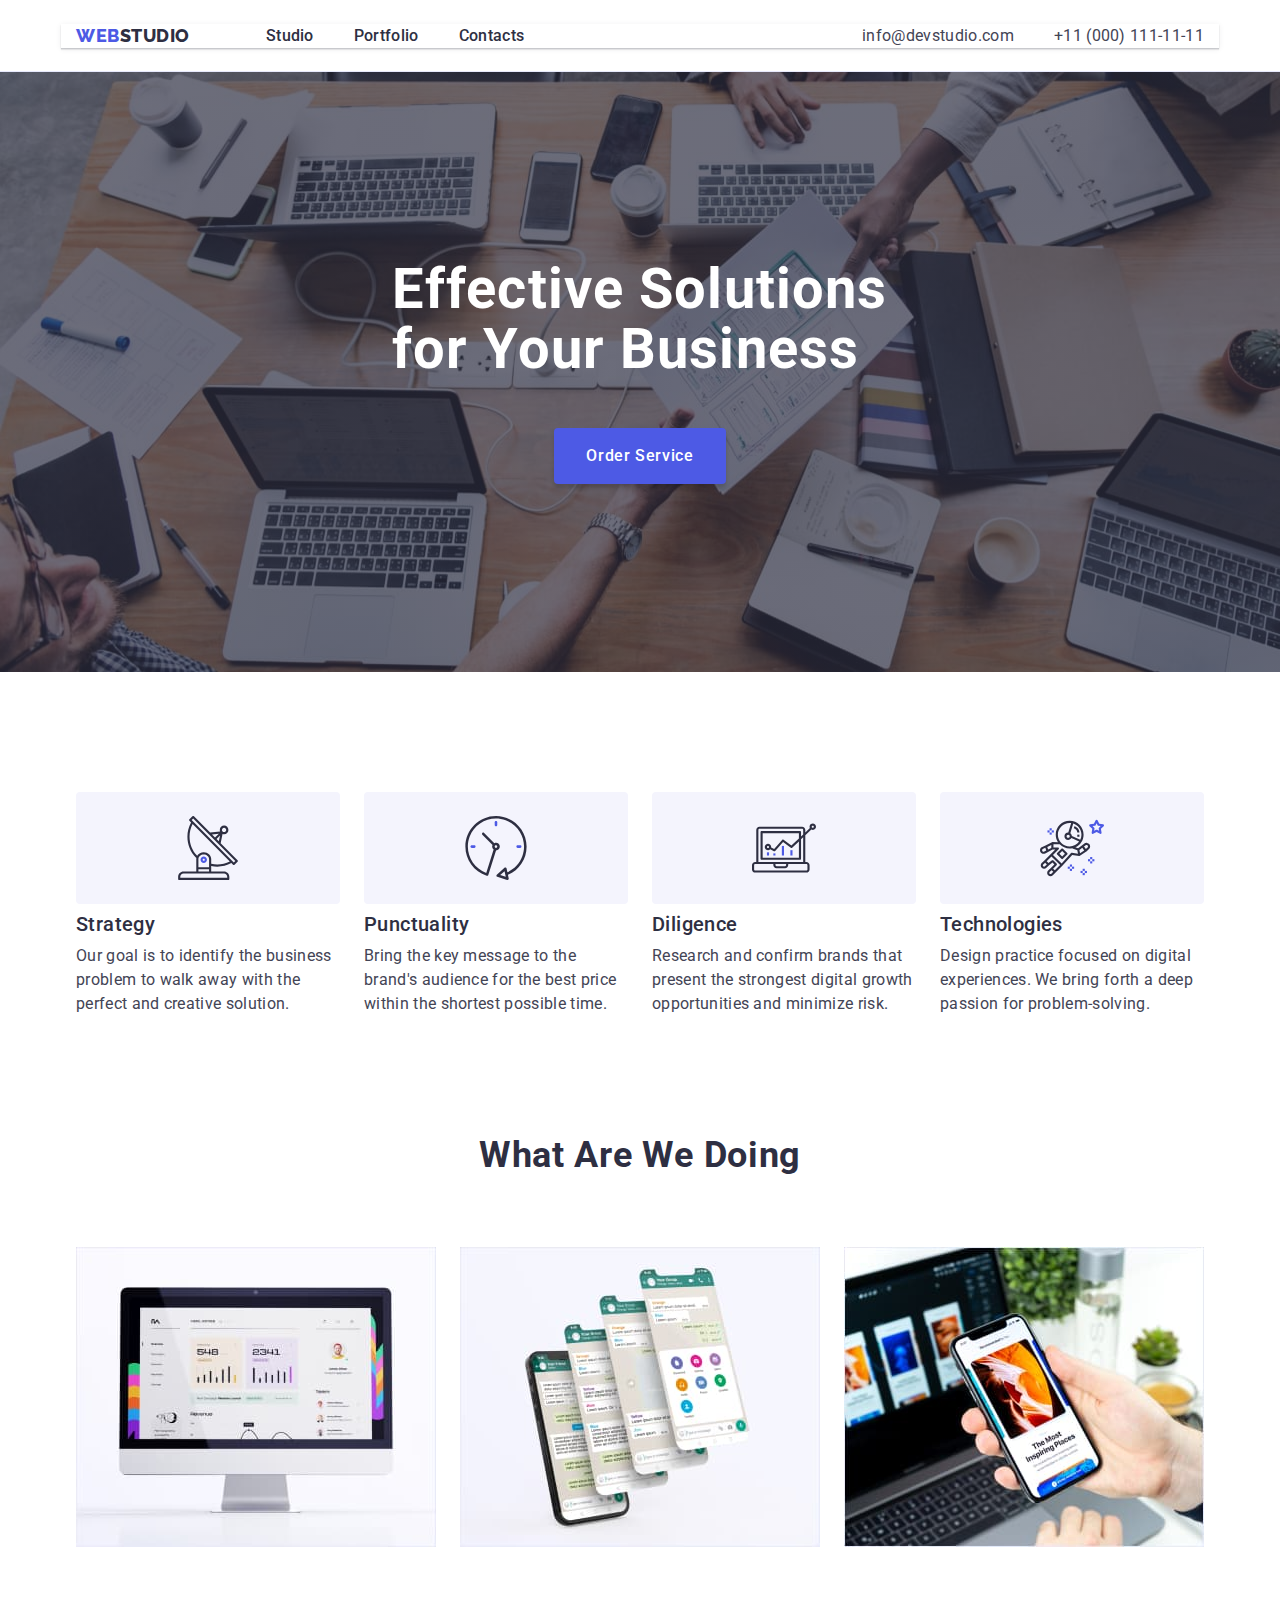
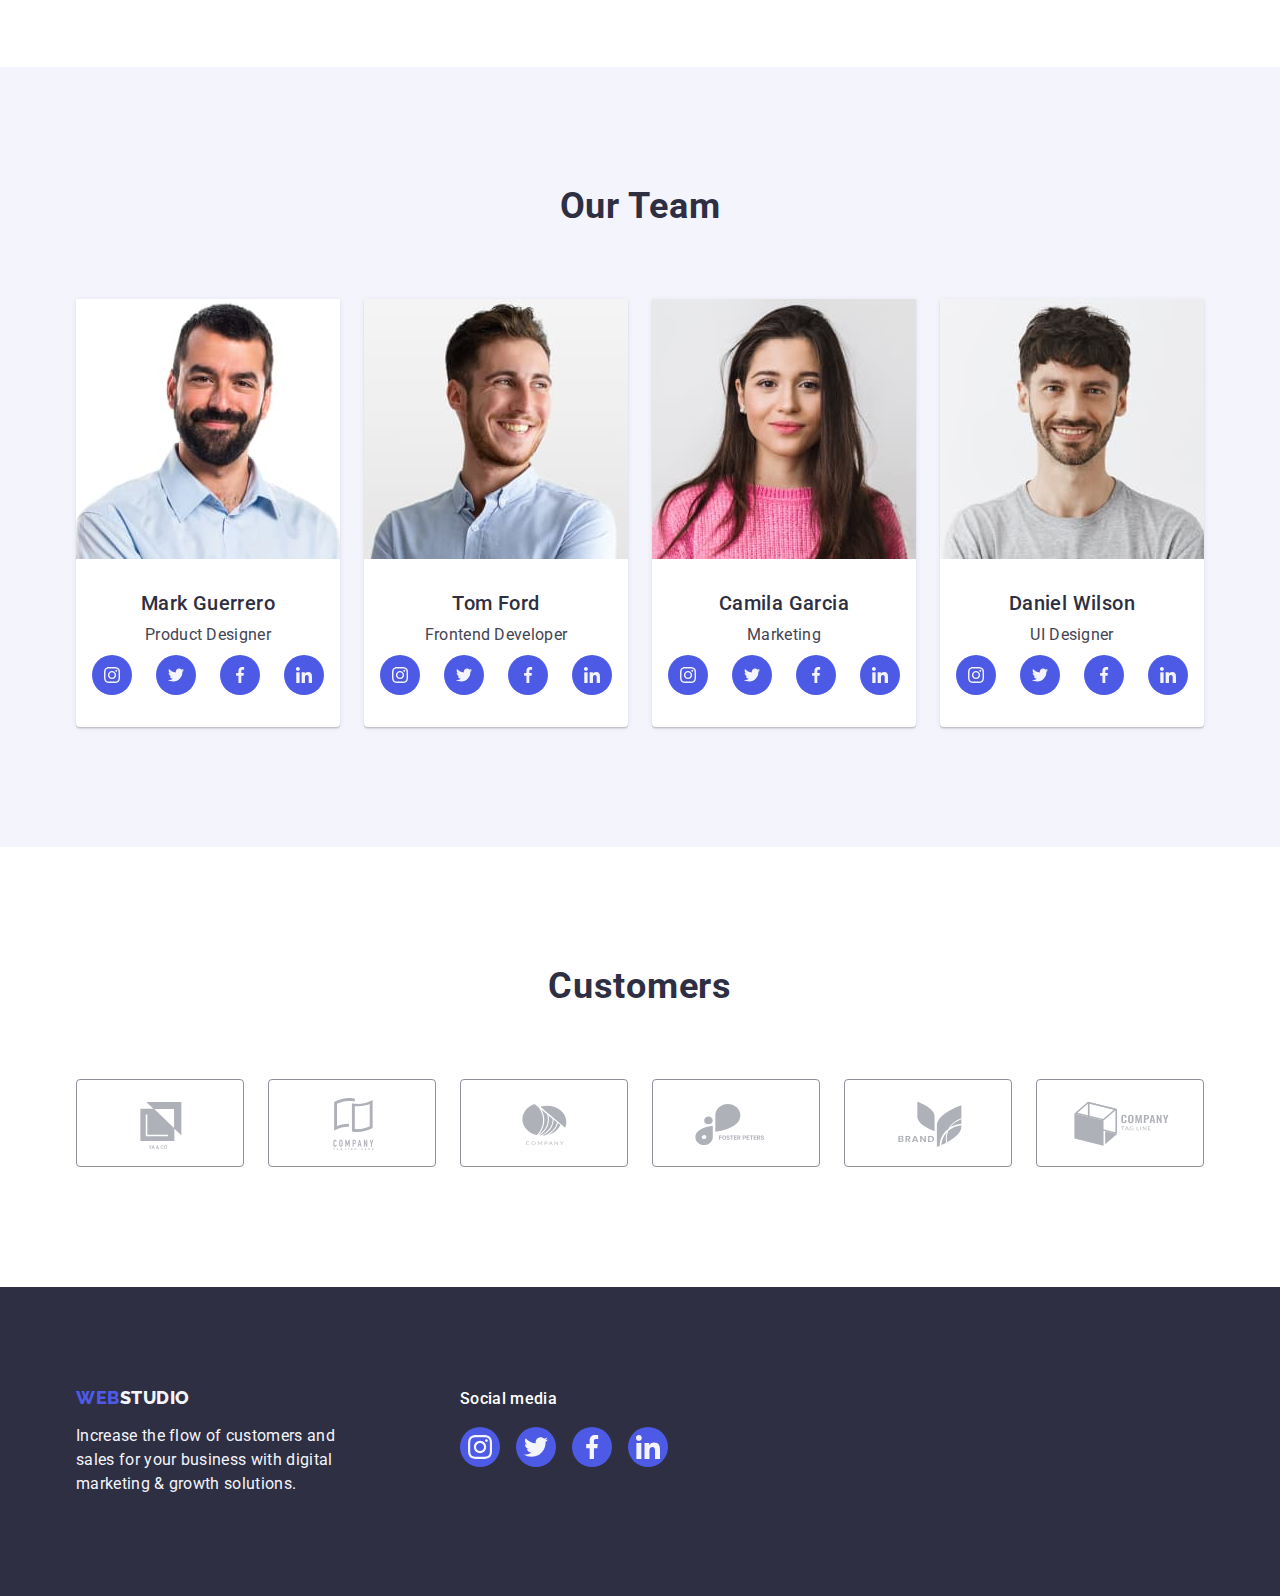
==== commit 1a200f5e: "update" ====
--- a/index.html
+++ b/index.html
@@ -67,11 +67,11 @@
           <h2 class="visually-hidden">Features</h2>
           <ul class="features-list list">
             <li class="feature-content">
-              <a href class="feature-list-icon">
+              <div class="feature-list-icon">
                 <svg class="feature-icon" width="64" height="64">
                   <use href="./images/sprite.svg#icon-antenna"></use>
                 </svg>
-              </a>
+              </div>
 
               <h3 class="subtitle feature">Strategy</h3>
               <p class="section-description">
@@ -80,11 +80,11 @@
               </p>
             </li>
             <li class="feature-content">
-              <a href class="feature-list-icon">
+              <div class="feature-list-icon">
                 <svg class="feature-icon" width="64" height="64">
                   <use href="./images/sprite.svg#icon-clock"></use>
                 </svg>
-              </a>
+              </div>
               <h3 class="subtitle feature">Punctuality</h3>
               <p class="section-description">
                 Bring the key message to the brand's audience for the best price
@@ -92,11 +92,11 @@
               </p>
             </li>
             <li class="feature-content">
-              <a href class="feature-list-icon">
+              <div class="feature-list-icon">
                 <svg class="feature-icon" width="64" height="64">
                   <use href="./images/sprite.svg#icon-diagram"></use>
                 </svg>
-              </a>
+              </div>
               <h3 class="subtitle feature">Diligence</h3>
               <p class="section-description">
                 Research and confirm brands that present the strongest digital
@@ -104,11 +104,11 @@
               </p>
             </li>
             <li class="feature-content">
-              <a href class="feature-list-icon">
+              <div class="feature-list-icon">
                 <svg class="feature-icon" width="64" height="64">
                   <use href="./images/sprite.svg#icon-astronaut"></use>
                 </svg>
-              </a>
+              </div>
               <h3 class="subtitle feature">Technologies</h3>
               <p class="section-description">
                 Design practice focused on digital experiences. We bring forth a
@@ -160,28 +160,28 @@
                 <ul class="social-list list">
                   <li class="social-list-item">
                     <a href class="social-list-link"
-                      ><svg class="social-list-icon" width="16" height="20">
+                      ><svg class="social-list-icon" width="16" height="16">
                         <use href="./images/sprite.svg#icon-instagram"></use>
                       </svg>
                     </a>
                   </li>
                   <li class="social-list-item">
                     <a href class="social-list-link"
-                      ><svg class="social-list-icon" width="16" height="20">
+                      ><svg class="social-list-icon" width="16" height="16">
                         <use href="./images/sprite.svg#icon-twitter"></use>
                       </svg>
                     </a>
                   </li>
                   <li class="social-list-item">
                     <a href class="social-list-link"
-                      ><svg class="social-list-icon" width="16" height="20">
+                      ><svg class="social-list-icon" width="16" height="16">
                         <use href="./images/sprite.svg#icon-facebook"></use>
                       </svg>
                     </a>
                   </li>
                   <li class="social-list-item">
                     <a href class="social-list-link"
-                      ><svg class="social-list-icon" width="16" height="20">
+                      ><svg class="social-list-icon" width="16" height="16">
                         <use href="./images/sprite.svg#icon-linkedin"></use>
                       </svg>
                     </a>
@@ -381,31 +381,31 @@
 
         <div class="social-media-footer">
           <p class="social-media-title">Social media</p>
-          <ul class="social-list list">
+          <ul class="social-list-footer list">
             <li class="social-list-item">
               <a href class="social-list-link footer-accent"
-                ><svg class="social-list-icon" width="16" height="20">
+                ><svg class="social-list-icon" width="24" height="24">
                   <use href="./images/sprite.svg#icon-instagram"></use>
                 </svg>
               </a>
             </li>
             <li class="social-list-item">
               <a href class="social-list-link footer-accent"
-                ><svg class="social-list-icon" width="16" height="20">
+                ><svg class="social-list-icon" width="24" height="24">
                   <use href="./images/sprite.svg#icon-twitter"></use>
                 </svg>
               </a>
             </li>
             <li class="social-list-item">
               <a href class="social-list-link footer-accent"
-                ><svg class="social-list-icon" width="16" height="20">
+                ><svg class="social-list-icon" width="24" height="24">
                   <use href="./images/sprite.svg#icon-facebook"></use>
                 </svg>
               </a>
             </li>
             <li class="social-list-item">
               <a href class="social-list-link footer-accent"
-                ><svg class="social-list-icon" width="16" height="20">
+                ><svg class="social-list-icon" width="24" height="24">
                   <use href="./images/sprite.svg#icon-linkedin"></use>
                 </svg>
               </a>
--- a/css/styles.css
+++ b/css/styles.css
@@ -11,6 +11,7 @@
   --background-color-hero: rgba(46, 47, 66, 0.7);
   --border-color: #e7e9fc;
   --accent-green-color: #31d0aa;
+  --customer-icon-color: #afb1b8;
 }
 h1,
 h2,
@@ -146,6 +147,9 @@
   color: var(--primary-white-color);
   background-color: var(--accent-color);
   border: 1px solid transparent;
+  box-shadow: 0px 3px 1px rgba(0, 0, 0, 0.1);
+  box-shadow: 0px 2px 1px rgba(0, 0, 0, 0.08);
+  box-shadow: 0px 2px 2px rgba(0, 0, 0, 0.12);
 }
 
 .content {
@@ -163,6 +167,8 @@
 .page-header-container {
   display: flex;
   align-items: center;
+  box-shadow: 0px 2px 1px rgba(46, 47, 66, 0.08),
+    0px 1px 1px rgba(46, 47, 66, 0.16), 0px 1px 6px rgba(46, 47, 66, 0.08);
 }
 .page-nav {
   display: flex;
@@ -190,15 +196,15 @@
 .menu-link:focus {
   color: var(--accent-color);
 }
-/* .menu-link::after
- {
+.menu-link:active::after {
   display: flex;
   width: 66px;
   height: 4px;
   border-radius: 4px;
   background-color: var(--accent-color);
   content: '';
-} */
+  margin-top: 20px;
+}
 
 .logo-header {
   margin-right: 76px;
@@ -246,10 +252,15 @@
 .hero {
   padding-top: 188px;
   padding-bottom: 188px;
-  background-image: linear-gradient(rgba(0, 0, 0, 0.25), rgba(0, 0, 0, 0.25)),
+  background-image: linear-gradient(
+      rgba(46, 47, 66, 0.7),
+      rgba(46, 47, 66, 0.7)
+    ),
     url(../images/bg.jpg);
   background-size: cover;
   background-color: var(--background-color-hero);
+  background-repeat: no-repeat;
+  max-width: 1440px;
 }
 
 .hero-title {
@@ -280,9 +291,9 @@
   align-items: center;
   width: 264px;
   height: 112px;
+  margin-bottom: 8px;
   border-radius: 4px;
   background-color: var(--background-color);
-  cursor: auto;
 }
 
 /*-------------------- /FEATURES--------------- */
@@ -296,7 +307,7 @@
 .section-title {
   font-weight: 700;
   font-size: 36px;
-  line-height: 1.11;
+  line-height: 1.1;
 
   text-align: center;
   letter-spacing: 0.02em;
@@ -328,15 +339,15 @@
 }
 .content {
   flex-basis: calc((100% - 72px) / 4);
-}
-.employees-wrapper {
-  padding-top: 32px;
-  padding-bottom: 32px;
-  padding-left: 16px;
-  padding-right: 16px;
-  border-radius: 0px 0px 4px 4px;
   box-shadow: 0px 2px 1px rgba(46, 47, 66, 0.08),
     0px 1px 1px rgba(46, 47, 66, 0.16), 0px 1px 6px rgba(46, 47, 66, 0.08);
+  border-radius: 0px 0px 4px 4px;
+}
+.employees-wrapper {
+  padding: 32px 0;
+  /* padding-bottom: 32px;
+  padding-left: 16px;
+  padding-right: 16px; */
 }
 .name-surname {
   text-align: center;
@@ -365,7 +376,7 @@
 }
 
 .social-list-icon {
-  fill: var(--primary-white-color);
+  fill: var(--background-color);
 }
 /*-------------------- /OUR TEAM--------------- */
 
@@ -385,22 +396,20 @@
   height: 88px;
   border-radius: 4px;
   border: 1px solid #8e8f99;
+  color: var(--customer-icon-color);
 }
 
 .customer-link:hover,
 .customer-link:focus {
   border: 1px solid var(--accent-color);
   box-shadow: none;
+  color: var(--accent-color);
 }
 
 .customer-icon {
-  fill: #8e8f99;
-}
-
-.customer-link:hover .customer-icon,
-.customer-link:hover .customer-icon {
-  fill: var(--accent-color);
-}
+  fill: currentColor;
+}
+
 /*-------------------- /CUSTOMERS--------------- */
 
 /*-------------------- OUR JOBS--------------- */
@@ -426,6 +435,16 @@
 
 .our-jobs-content {
   flex-basis: calc((100% - 48px) / 3);
+}
+
+.our-jobs-link {
+  display: block;
+}
+.our-jobs-link:hover,
+.our-jobs-link:focus {
+  box-shadow: 0px 1px 6px rgba(46, 47, 66, 0.08);
+  box-shadow: 0px 1px 1px rgba(46, 47, 66, 0.16);
+  box-shadow: 0px 2px 1px rgba(46, 47, 66, 0.08);
 }
 
 .our-jobs-wrapper {
@@ -479,14 +498,21 @@
   display: flex;
   color: var(--primary-white-color);
   flex-direction: column;
-  align-items: start;
+  align-items: baseline;
 }
 .social-media-title {
   margin-bottom: 16px;
+  font-weight: 500;
+  line-height: 1.5;
+  letter-spacing: 0.02em;
 }
 .footer-content {
   display: flex;
   gap: 120px;
+}
+.social-list-footer {
+  display: flex;
+  gap: 16px;
 }
 
 .footer-accent:hover,
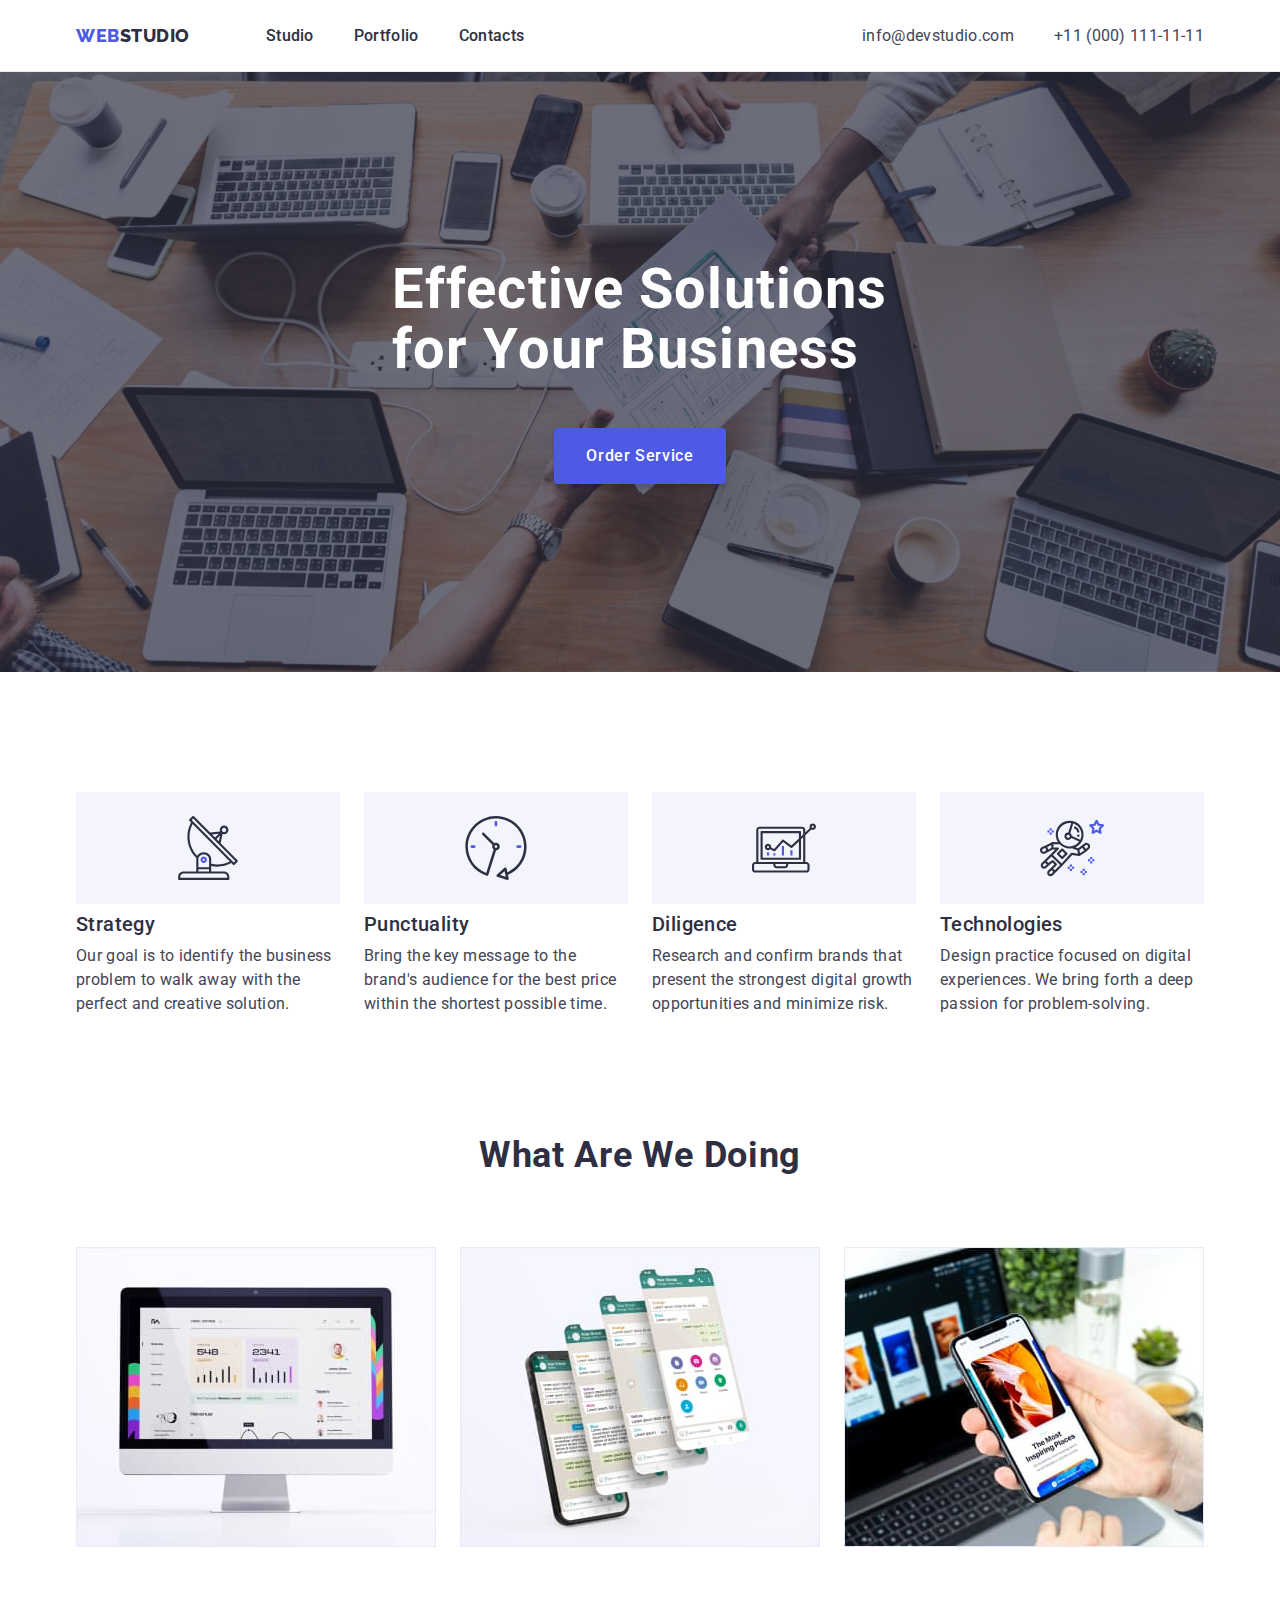
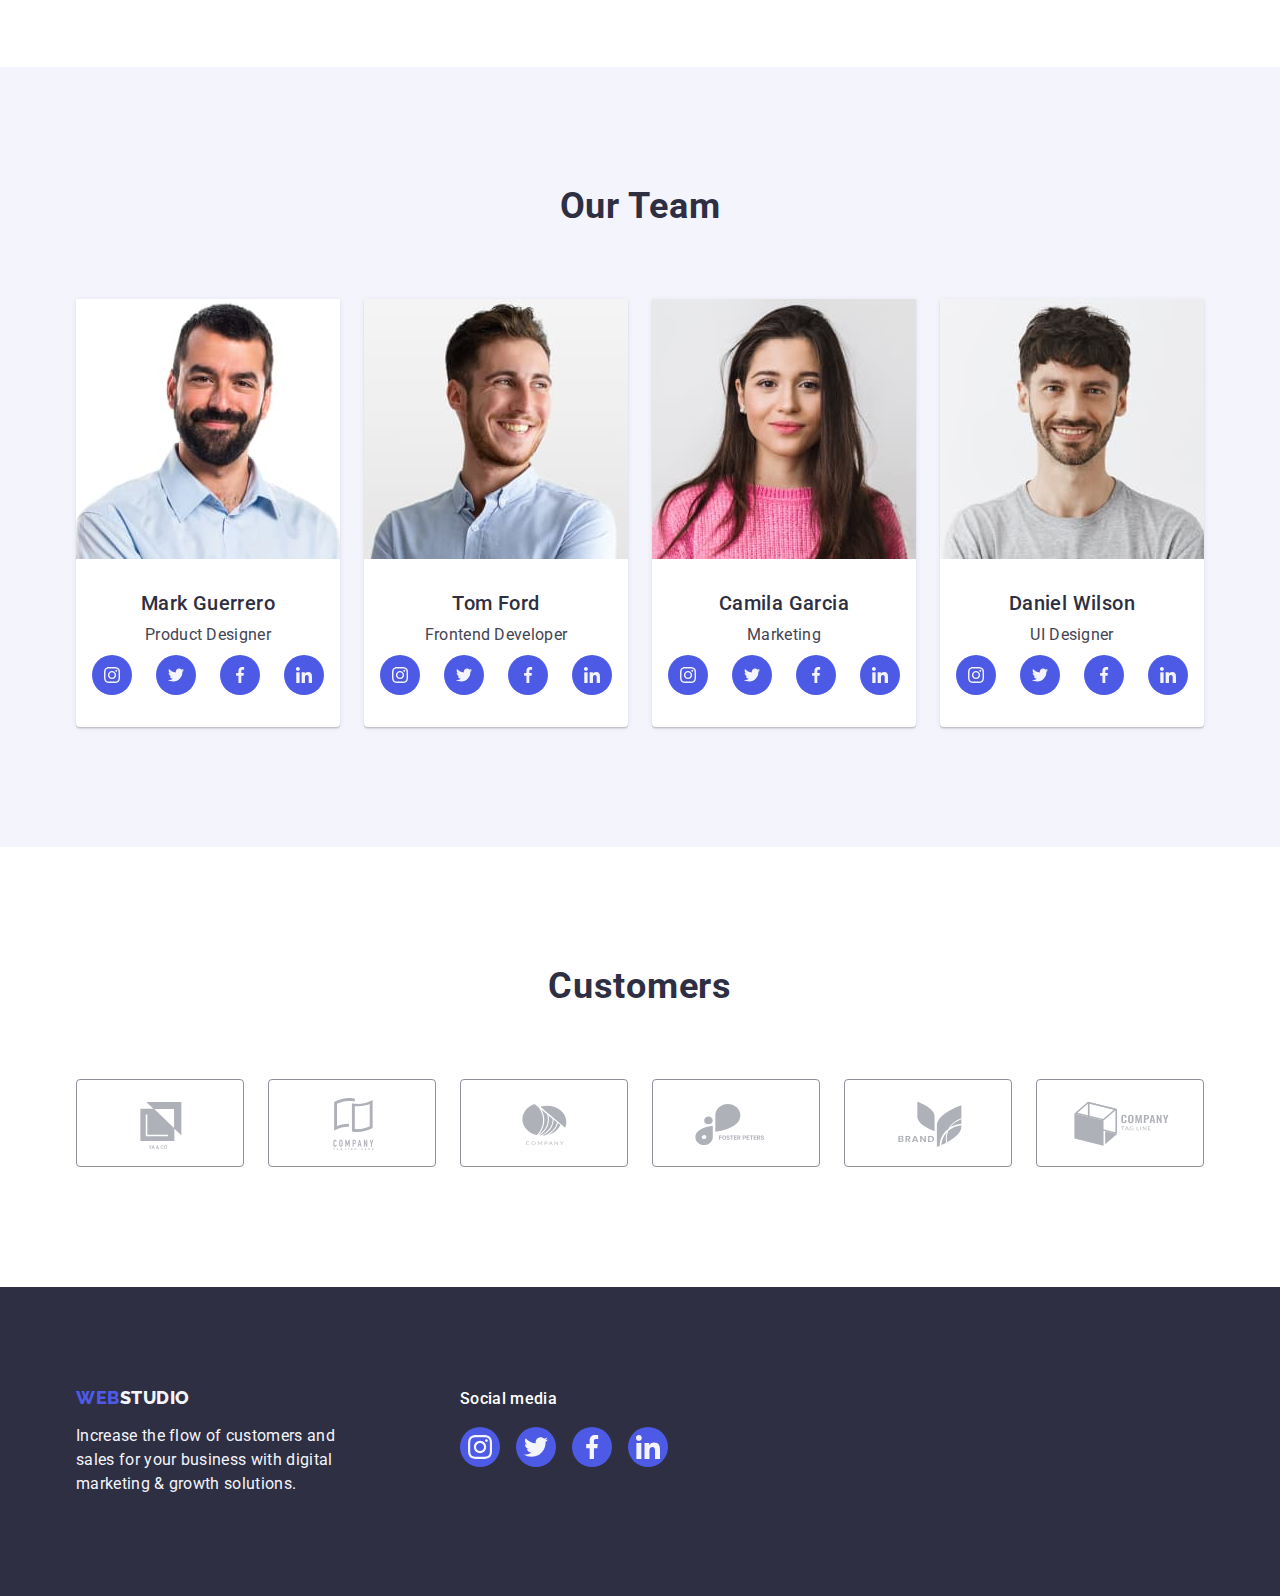
==== commit f9e5f3ad: "update" ====
--- a/index.html
+++ b/index.html
@@ -69,7 +69,7 @@
             <li class="feature-content">
               <div class="feature-list-icon">
                 <svg class="feature-icon" width="64" height="64">
-                  <use href="./images/sprite.svg#icon-antenna"></use>
+                  <use href="./images/icon.svg#icon-antenna"></use>
                 </svg>
               </div>
 
@@ -82,7 +82,7 @@
             <li class="feature-content">
               <div class="feature-list-icon">
                 <svg class="feature-icon" width="64" height="64">
-                  <use href="./images/sprite.svg#icon-clock"></use>
+                  <use href="./images/icon.svg#icon-clock"></use>
                 </svg>
               </div>
               <h3 class="subtitle feature">Punctuality</h3>
@@ -94,7 +94,7 @@
             <li class="feature-content">
               <div class="feature-list-icon">
                 <svg class="feature-icon" width="64" height="64">
-                  <use href="./images/sprite.svg#icon-diagram"></use>
+                  <use href="./images/icon.svg#icon-diagram"></use>
                 </svg>
               </div>
               <h3 class="subtitle feature">Diligence</h3>
@@ -106,7 +106,7 @@
             <li class="feature-content">
               <div class="feature-list-icon">
                 <svg class="feature-icon" width="64" height="64">
-                  <use href="./images/sprite.svg#icon-astronaut"></use>
+                  <use href="./images/icon.svg#icon-astronaut"></use>
                 </svg>
               </div>
               <h3 class="subtitle feature">Technologies</h3>
@@ -161,28 +161,28 @@
                   <li class="social-list-item">
                     <a href class="social-list-link"
                       ><svg class="social-list-icon" width="16" height="16">
-                        <use href="./images/sprite.svg#icon-instagram"></use>
+                        <use href="./images/icon.svg#icon-instagram"></use>
                       </svg>
                     </a>
                   </li>
                   <li class="social-list-item">
                     <a href class="social-list-link"
                       ><svg class="social-list-icon" width="16" height="16">
-                        <use href="./images/sprite.svg#icon-twitter"></use>
+                        <use href="./images/icon.svg#icon-twitter"></use>
                       </svg>
                     </a>
                   </li>
                   <li class="social-list-item">
                     <a href class="social-list-link"
                       ><svg class="social-list-icon" width="16" height="16">
-                        <use href="./images/sprite.svg#icon-facebook"></use>
+                        <use href="./images/icon.svg#icon-facebook"></use>
                       </svg>
                     </a>
                   </li>
                   <li class="social-list-item">
                     <a href class="social-list-link"
                       ><svg class="social-list-icon" width="16" height="16">
-                        <use href="./images/sprite.svg#icon-linkedin"></use>
+                        <use href="./images/icon.svg#icon-linkedin"></use>
                       </svg>
                     </a>
                   </li>
@@ -199,28 +199,28 @@
                   <li class="social-list-item">
                     <a href class="social-list-link"
                       ><svg class="social-list-icon" width="16" height="20">
-                        <use href="./images/sprite.svg#icon-instagram"></use>
-                      </svg>
-                    </a>
-                  </li>
-                  <li class="social-list-item">
-                    <a href class="social-list-link"
-                      ><svg class="social-list-icon" width="16" height="20">
-                        <use href="./images/sprite.svg#icon-twitter"></use>
-                      </svg>
-                    </a>
-                  </li>
-                  <li class="social-list-item">
-                    <a href class="social-list-link"
-                      ><svg class="social-list-icon" width="16" height="20">
-                        <use href="./images/sprite.svg#icon-facebook"></use>
-                      </svg>
-                    </a>
-                  </li>
-                  <li class="social-list-item">
-                    <a href class="social-list-link"
-                      ><svg class="social-list-icon" width="16" height="20">
-                        <use href="./images/sprite.svg#icon-linkedin"></use>
+                        <use href="./images/icon.svg#icon-instagram"></use>
+                      </svg>
+                    </a>
+                  </li>
+                  <li class="social-list-item">
+                    <a href class="social-list-link"
+                      ><svg class="social-list-icon" width="16" height="20">
+                        <use href="./images/icon.svg#icon-twitter"></use>
+                      </svg>
+                    </a>
+                  </li>
+                  <li class="social-list-item">
+                    <a href class="social-list-link"
+                      ><svg class="social-list-icon" width="16" height="20">
+                        <use href="./images/icon.svg#icon-facebook"></use>
+                      </svg>
+                    </a>
+                  </li>
+                  <li class="social-list-item">
+                    <a href class="social-list-link"
+                      ><svg class="social-list-icon" width="16" height="20">
+                        <use href="./images/icon.svg#icon-linkedin"></use>
                       </svg>
                     </a>
                   </li>
@@ -241,28 +241,28 @@
                   <li class="social-list-item">
                     <a href class="social-list-link"
                       ><svg class="social-list-icon" width="16" height="20">
-                        <use href="./images/sprite.svg#icon-instagram"></use>
-                      </svg>
-                    </a>
-                  </li>
-                  <li class="social-list-item">
-                    <a href class="social-list-link"
-                      ><svg class="social-list-icon" width="16" height="20">
-                        <use href="./images/sprite.svg#icon-twitter"></use>
-                      </svg>
-                    </a>
-                  </li>
-                  <li class="social-list-item">
-                    <a href class="social-list-link"
-                      ><svg class="social-list-icon" width="16" height="20">
-                        <use href="./images/sprite.svg#icon-facebook"></use>
-                      </svg>
-                    </a>
-                  </li>
-                  <li class="social-list-item">
-                    <a href class="social-list-link"
-                      ><svg class="social-list-icon" width="16" height="20">
-                        <use href="./images/sprite.svg#icon-linkedin"></use>
+                        <use href="./images/icon.svg#icon-instagram"></use>
+                      </svg>
+                    </a>
+                  </li>
+                  <li class="social-list-item">
+                    <a href class="social-list-link"
+                      ><svg class="social-list-icon" width="16" height="20">
+                        <use href="./images/icon.svg#icon-twitter"></use>
+                      </svg>
+                    </a>
+                  </li>
+                  <li class="social-list-item">
+                    <a href class="social-list-link"
+                      ><svg class="social-list-icon" width="16" height="20">
+                        <use href="./images/icon.svg#icon-facebook"></use>
+                      </svg>
+                    </a>
+                  </li>
+                  <li class="social-list-item">
+                    <a href class="social-list-link"
+                      ><svg class="social-list-icon" width="16" height="20">
+                        <use href="./images/icon.svg#icon-linkedin"></use>
                       </svg>
                     </a>
                   </li>
@@ -283,28 +283,28 @@
                   <li class="social-list-item">
                     <a href class="social-list-link"
                       ><svg class="social-list-icon" width="16" height="20">
-                        <use href="./images/sprite.svg#icon-instagram"></use>
-                      </svg>
-                    </a>
-                  </li>
-                  <li class="social-list-item">
-                    <a href class="social-list-link"
-                      ><svg class="social-list-icon" width="16" height="20">
-                        <use href="./images/sprite.svg#icon-twitter"></use>
-                      </svg>
-                    </a>
-                  </li>
-                  <li class="social-list-item">
-                    <a href class="social-list-link"
-                      ><svg class="social-list-icon" width="16" height="20">
-                        <use href="./images/sprite.svg#icon-facebook"></use>
-                      </svg>
-                    </a>
-                  </li>
-                  <li class="social-list-item">
-                    <a href class="social-list-link"
-                      ><svg class="social-list-icon" width="16" height="20">
-                        <use href="./images/sprite.svg#icon-linkedin"></use>
+                        <use href="./images/icon.svg#icon-instagram"></use>
+                      </svg>
+                    </a>
+                  </li>
+                  <li class="social-list-item">
+                    <a href class="social-list-link"
+                      ><svg class="social-list-icon" width="16" height="20">
+                        <use href="./images/icon.svg#icon-twitter"></use>
+                      </svg>
+                    </a>
+                  </li>
+                  <li class="social-list-item">
+                    <a href class="social-list-link"
+                      ><svg class="social-list-icon" width="16" height="20">
+                        <use href="./images/icon.svg#icon-facebook"></use>
+                      </svg>
+                    </a>
+                  </li>
+                  <li class="social-list-item">
+                    <a href class="social-list-link"
+                      ><svg class="social-list-icon" width="16" height="20">
+                        <use href="./images/icon.svg#icon-linkedin"></use>
                       </svg>
                     </a>
                   </li>
@@ -322,42 +322,42 @@
             <li class="customer-item">
               <a href class="customer-link"
                 ><svg class="customer-icon" width="104" height="56">
-                  <use href="./images/sprite.svg#icon-Logo"></use>
-                </svg>
-              </a>
-            </li>
-            <li class="customer-item">
-              <a href class="customer-link"
-                ><svg class="customer-icon" width="104" height="56">
-                  <use href="./images/sprite.svg#icon-Logo-1"></use>
-                </svg>
-              </a>
-            </li>
-            <li class="customer-item">
-              <a href class="customer-link"
-                ><svg class="customer-icon" width="104" height="56">
-                  <use href="./images/sprite.svg#icon-Logo-2"></use>
-                </svg>
-              </a>
-            </li>
-            <li class="customer-item">
-              <a href class="customer-link"
-                ><svg class="customer-icon" width="104" height="56">
-                  <use href="./images/sprite.svg#icon-Logo-3"></use>
-                </svg>
-              </a>
-            </li>
-            <li class="customer-item">
-              <a href class="customer-link"
-                ><svg class="customer-icon" width="104" height="56">
-                  <use href="./images/sprite.svg#icon-Logo-4"></use>
-                </svg>
-              </a>
-            </li>
-            <li class="customer-item">
-              <a href class="customer-link"
-                ><svg class="customer-icon" width="104" height="56">
-                  <use href="./images/sprite.svg#icon-Logo-5"></use>
+                  <use href="./images/icon.svg#icon-Logo"></use>
+                </svg>
+              </a>
+            </li>
+            <li class="customer-item">
+              <a href class="customer-link"
+                ><svg class="customer-icon" width="104" height="56">
+                  <use href="./images/icon.svg#icon-Logo-1"></use>
+                </svg>
+              </a>
+            </li>
+            <li class="customer-item">
+              <a href class="customer-link"
+                ><svg class="customer-icon" width="104" height="56">
+                  <use href="./images/icon.svg#icon-Logo-2"></use>
+                </svg>
+              </a>
+            </li>
+            <li class="customer-item">
+              <a href class="customer-link"
+                ><svg class="customer-icon" width="104" height="56">
+                  <use href="./images/icon.svg#icon-Logo-3"></use>
+                </svg>
+              </a>
+            </li>
+            <li class="customer-item">
+              <a href class="customer-link"
+                ><svg class="customer-icon" width="104" height="56">
+                  <use href="./images/icon.svg#icon-Logo-4"></use>
+                </svg>
+              </a>
+            </li>
+            <li class="customer-item">
+              <a href class="customer-link"
+                ><svg class="customer-icon" width="104" height="56">
+                  <use href="./images/icon.svg#icon-Logo-5"></use>
                 </svg>
               </a>
             </li>
@@ -385,28 +385,28 @@
             <li class="social-list-item">
               <a href class="social-list-link footer-accent"
                 ><svg class="social-list-icon" width="24" height="24">
-                  <use href="./images/sprite.svg#icon-instagram"></use>
+                  <use href="./images/icon.svg#icon-instagram"></use>
                 </svg>
               </a>
             </li>
             <li class="social-list-item">
               <a href class="social-list-link footer-accent"
                 ><svg class="social-list-icon" width="24" height="24">
-                  <use href="./images/sprite.svg#icon-twitter"></use>
+                  <use href="./images/icon.svg#icon-twitter"></use>
                 </svg>
               </a>
             </li>
             <li class="social-list-item">
               <a href class="social-list-link footer-accent"
                 ><svg class="social-list-icon" width="24" height="24">
-                  <use href="./images/sprite.svg#icon-facebook"></use>
+                  <use href="./images/icon.svg#icon-facebook"></use>
                 </svg>
               </a>
             </li>
             <li class="social-list-item">
               <a href class="social-list-link footer-accent"
                 ><svg class="social-list-icon" width="24" height="24">
-                  <use href="./images/sprite.svg#icon-linkedin"></use>
+                  <use href="./images/icon.svg#icon-linkedin"></use>
                 </svg>
               </a>
             </li>
--- a/css/styles.css
+++ b/css/styles.css
@@ -147,9 +147,8 @@
   color: var(--primary-white-color);
   background-color: var(--accent-color);
   border: 1px solid transparent;
-  box-shadow: 0px 3px 1px rgba(0, 0, 0, 0.1);
-  box-shadow: 0px 2px 1px rgba(0, 0, 0, 0.08);
-  box-shadow: 0px 2px 2px rgba(0, 0, 0, 0.12);
+  box-shadow: 0px 3px 1px rgba(0, 0, 0, 0.1), 0px 2px 1px rgba(0, 0, 0, 0.08),
+    0px 2px 2px rgba(0, 0, 0, 0.12);
 }
 
 .content {
@@ -162,13 +161,13 @@
   padding-top: 23.5px;
   padding-bottom: 23.5px;
   border-bottom: 1px solid var(--border-color);
-}
-
-.page-header-container {
-  display: flex;
-  align-items: center;
   box-shadow: 0px 2px 1px rgba(46, 47, 66, 0.08),
     0px 1px 1px rgba(46, 47, 66, 0.16), 0px 1px 6px rgba(46, 47, 66, 0.08);
+}
+
+.page-header-container {
+  display: flex;
+  align-items: center;
 }
 .page-nav {
   display: flex;
@@ -260,6 +259,7 @@
   background-size: cover;
   background-color: var(--background-color-hero);
   background-repeat: no-repeat;
+  background-position: center;
   max-width: 1440px;
 }
 
@@ -442,9 +442,8 @@
 }
 .our-jobs-link:hover,
 .our-jobs-link:focus {
-  box-shadow: 0px 1px 6px rgba(46, 47, 66, 0.08);
-  box-shadow: 0px 1px 1px rgba(46, 47, 66, 0.16);
-  box-shadow: 0px 2px 1px rgba(46, 47, 66, 0.08);
+  box-shadow: 0px 1px 6px rgba(46, 47, 66, 0.08),
+    0px 1px 1px rgba(46, 47, 66, 0.16), 0px 2px 1px rgba(46, 47, 66, 0.08);
 }
 
 .our-jobs-wrapper {
@@ -498,7 +497,6 @@
   display: flex;
   color: var(--primary-white-color);
   flex-direction: column;
-  align-items: baseline;
 }
 .social-media-title {
   margin-bottom: 16px;
@@ -509,6 +507,7 @@
 .footer-content {
   display: flex;
   gap: 120px;
+  align-items: baseline;
 }
 .social-list-footer {
   display: flex;
